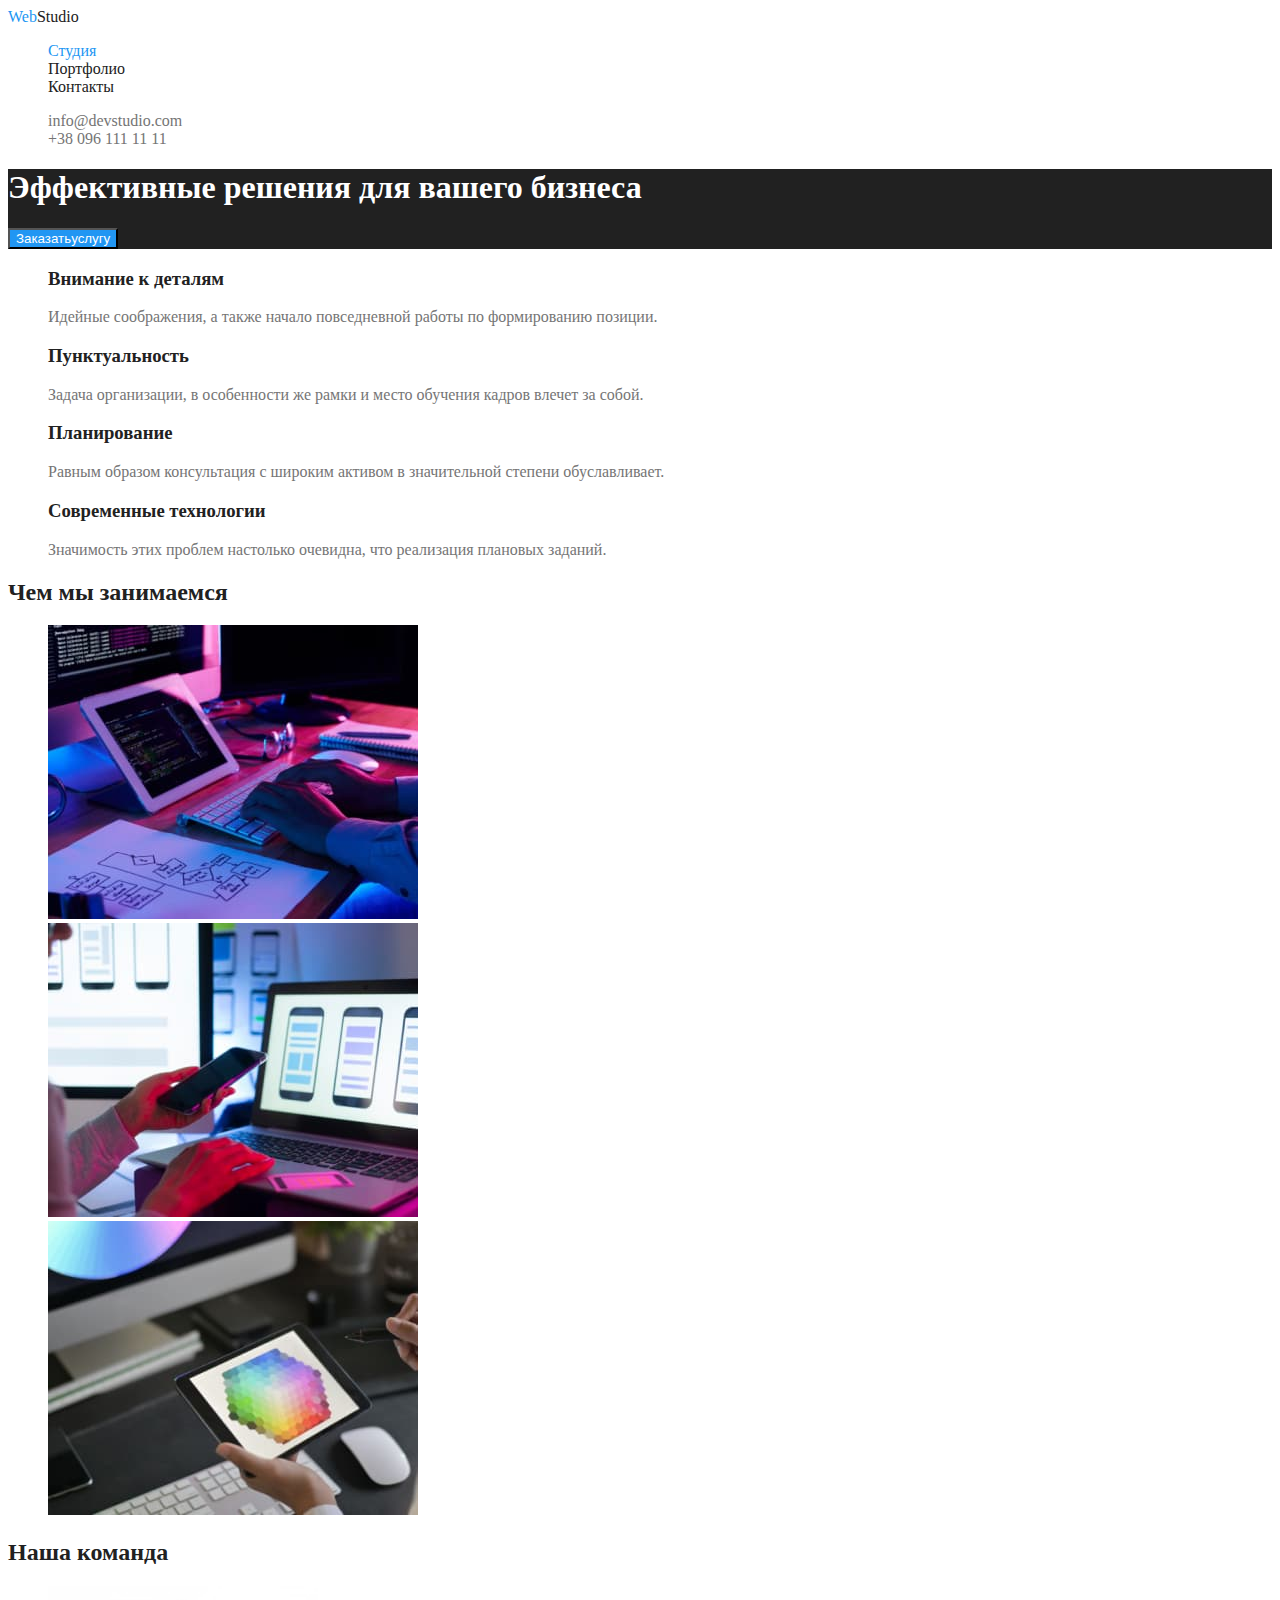
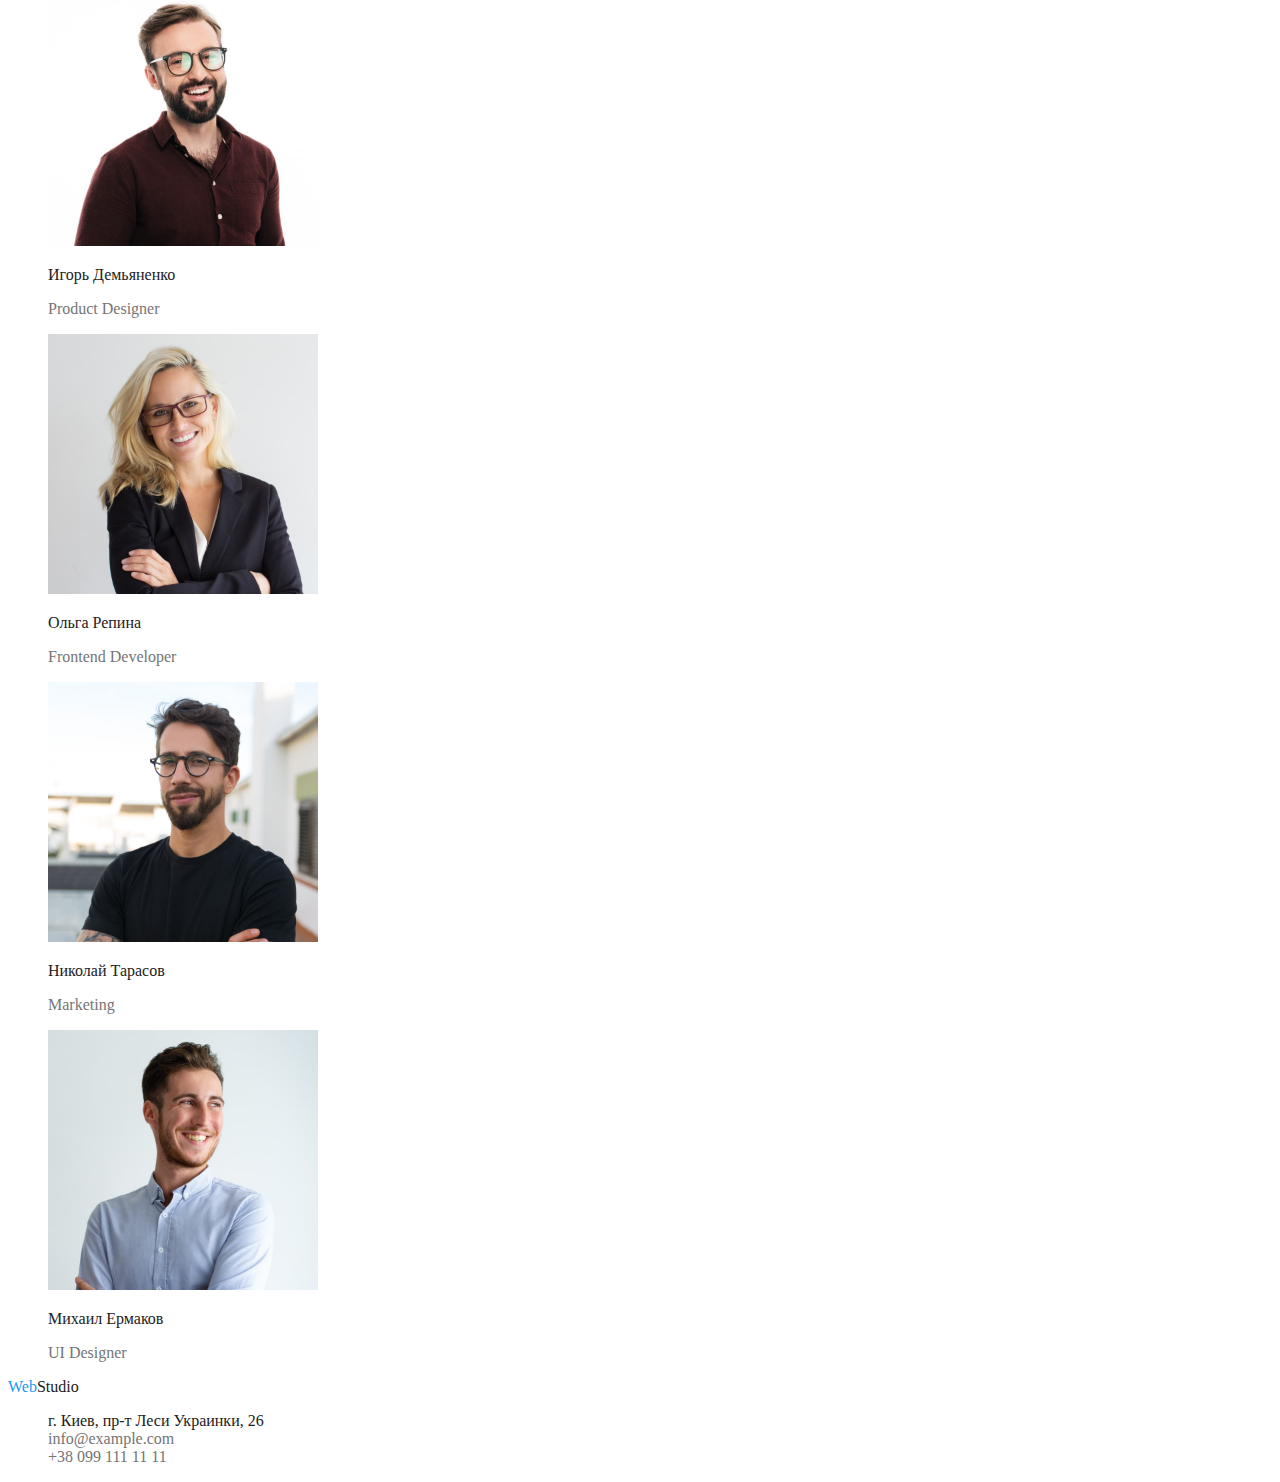
==== index.html @ 543451b1 "Добавил CSS и разметку второй страницы" ====
<!DOCTYPE html>
<html lang="ru">
  <head>
    <meta charset="UTF-8" />
    <meta http-equiv="X-UA-Compatible" content="IE=edge" />
    <meta name="viewport" content="width=device-width, initial-scale=1.0" />
    <title>Document</title>
    <link rel="stylesheet" href="./CSS/styles.css" />
  </head>
  <body>
    <!-- основная навигация сайта -->
    <header>
      <nav>
        <a href="index.html" class="logo" lang="en">
          <span class="logo-accent">Web</span>Studio</a
        >
        <ul class="site-nav list">
          <li><a href="./index.html" class="link current">Студия</a></li>
          <li><a href="./portfolio.html" class="link">Портфолио</a></li>
          <li><a href="" class="link">Контакты</a></li>
        </ul>
      </nav>
      <ul class="auth-nav list">
        <li>
          <a href="mailto:info@devstudio.com" class="link"
            >info@devstudio.com</a
          >
        </li>
        <li><a href="tel:+380961111111" class="link">+38 096 111 11 11</a></li>
      </ul>
    </header>
    <!-- мой контент -->
    <main>
      <!-- герой -->
      <section class="hero">
        <h1 class="hero-title">Эффективные решения для вашего бизнеса</h1>
        <button type="button" class="button hero">Заказатьуслугу</button>
      </section>
      <!-- преимущества -->
      <section>
        <h2 hidden class="section">Особенности</h2>
        <ul class="section list">
          <li>
            <h3>Внимание к деталям</h3>
            <p class="section-text">
              Идейные соображения, а также начало повседневной работы по
              формированию позиции.
            </p>
          </li>
          <li>
            <h3>Пунктуальность</h3>
            <p class="section-text">
              Задача организации, в особенности же рамки и место обучения кадров
              влечет за собой.
            </p>
          </li>
          <li>
            <h3>Планирование</h3>
            <p class="section-text">
              Равным образом консультация с широким активом в значительной
              степени обуславливает.
            </p>
          </li>
          <li>
            <h3>Современные технологии</h3>
            <p class="section-text">
              Значимость этих проблем настолько очевидна, что реализация
              плановых заданий.
            </p>
          </li>
        </ul>
      </section>
      <!-- примеры работ -->
      <section>
        <h2>Чем мы занимаемся</h2>
        <ul class="list">
          <li>
            <img
              src="./images/img1.jpg"
              alt="Разработка програмного обеспечения"
              width="370"
              height="294"
            />
          </li>
          <li>
            <img
              src="./images/img2.jpg"
              alt="Тестирование мобильного приложения"
              width="370"
              height="294"
            />
          </li>
          <li>
            <img
              src="./images/img3.jpg"
              alt="Работа с изображениями"
              width="370"
              height="294"
            />
          </li>
        </ul>
      </section>
      <!-- команда -->
      <section>
        <h2>Наша команда</h2>
        <ul class="list">
          <li>
            <img
              src="./images/img4.jpg"
              alt="Product Designer"
              width="270"
              height="260"
            />
            <p>Игорь Демьяненко</p>
            <p lang="en" class="section-text">Product Designer</p>
          </li>
          <li>
            <img
              src="./images/img5.jpg"
              alt="Frontend Developer"
              width="270"
              height="260"
            />
            <p>Ольга Репина</p>
            <p lang="en" class="section-text">Frontend Developer</p>
          </li>
          <li>
            <img
              src="./images/img6.jpg"
              alt="Marketing"
              width="270"
              height="260"
            />
            <p>Николай Тарасов</p>
            <p lang="en" class="section-text">Marketing</p>
          </li>
          <li>
            <img
              src="./images/img7.jpg"
              alt="UI Designer"
              width="270"
              height="260"
            />
            <p>Михаил Ермаков</p>
            <p lang="en" class="section-text">UI Designer</p>
          </li>
        </ul>
      </section>
    </main>
    <!-- футтер -->
    <footer>
      <a href="index.html" class="logo" lang="en">
        <span class="logo-accent">Web</span>Studio</a
      >
      <address class="adress">
        <ul class="list">
          <li>г. Киев, пр-т Леси Украинки, 26</li>
          <li class="auth-nav list">
            <a href="mailto:info@example.com" class="link">info@example.com</a>
          </li>
          <li class="auth-nav list">
            <a href="tel:+380991111111" class="link">+38 099 111 11 11</a>
          </li>
        </ul>
      </address>
    </footer>
  </body>
</html>
---- CSS/styles.css ----
:root {
  --primery-text-color: #757575;
  --accent: #2196f3;
  --title-text-color: #212121;
  --primeri-white-color: #ffffff;
}
/* 
ссылки в футере rgba(255, 255, 255, 0.6);
*/
/* основные стили */
body {
  background-color: var(--primeri-white-color);
  color: var(--title-text-color);
}
.logo {
  color: var(--title-text-color);
}
.logo-accent {
  color: var(--accent);
}
.list {
  list-style: none;
}
.link,
.logo {
  text-decoration: none;
}

/* навигация */
.site-nav .link {
  color: var(--title-text-color);
}
.site-nav .current {
  color: var(--accent);
}

.auth-nav .link {
  color: var(--primery-text-color);
}
.site-nav .link:hover,
.site-nav .link:focus {
  color: var(--accent);
}
.auth-nav .link:hover,
.auth-nav .link:focus {
  color: var(--accent);
}
/* мой контент */

.section-text {
  color: var(--primery-text-color);
}

/* герой */
.hero {
  background-color: #212121;
}
.hero-title {
  color: #ffffff;
}
/* футтер */
.adress {
  font-style: normal;
}
.button {
  color: var(--title-text-color);
  background-color: var(--primeri-white-color);
}
.button.hero {
  background-color: var(--accent);
  color: var(--primeri-white-color);
}
.button-filtr {
  background-color: #f5f4fa;
}
.button-filtr:hover,
.button-filtr:focus {
  background-color: var(--accent);
  color: var(--primeri-white-color);
}
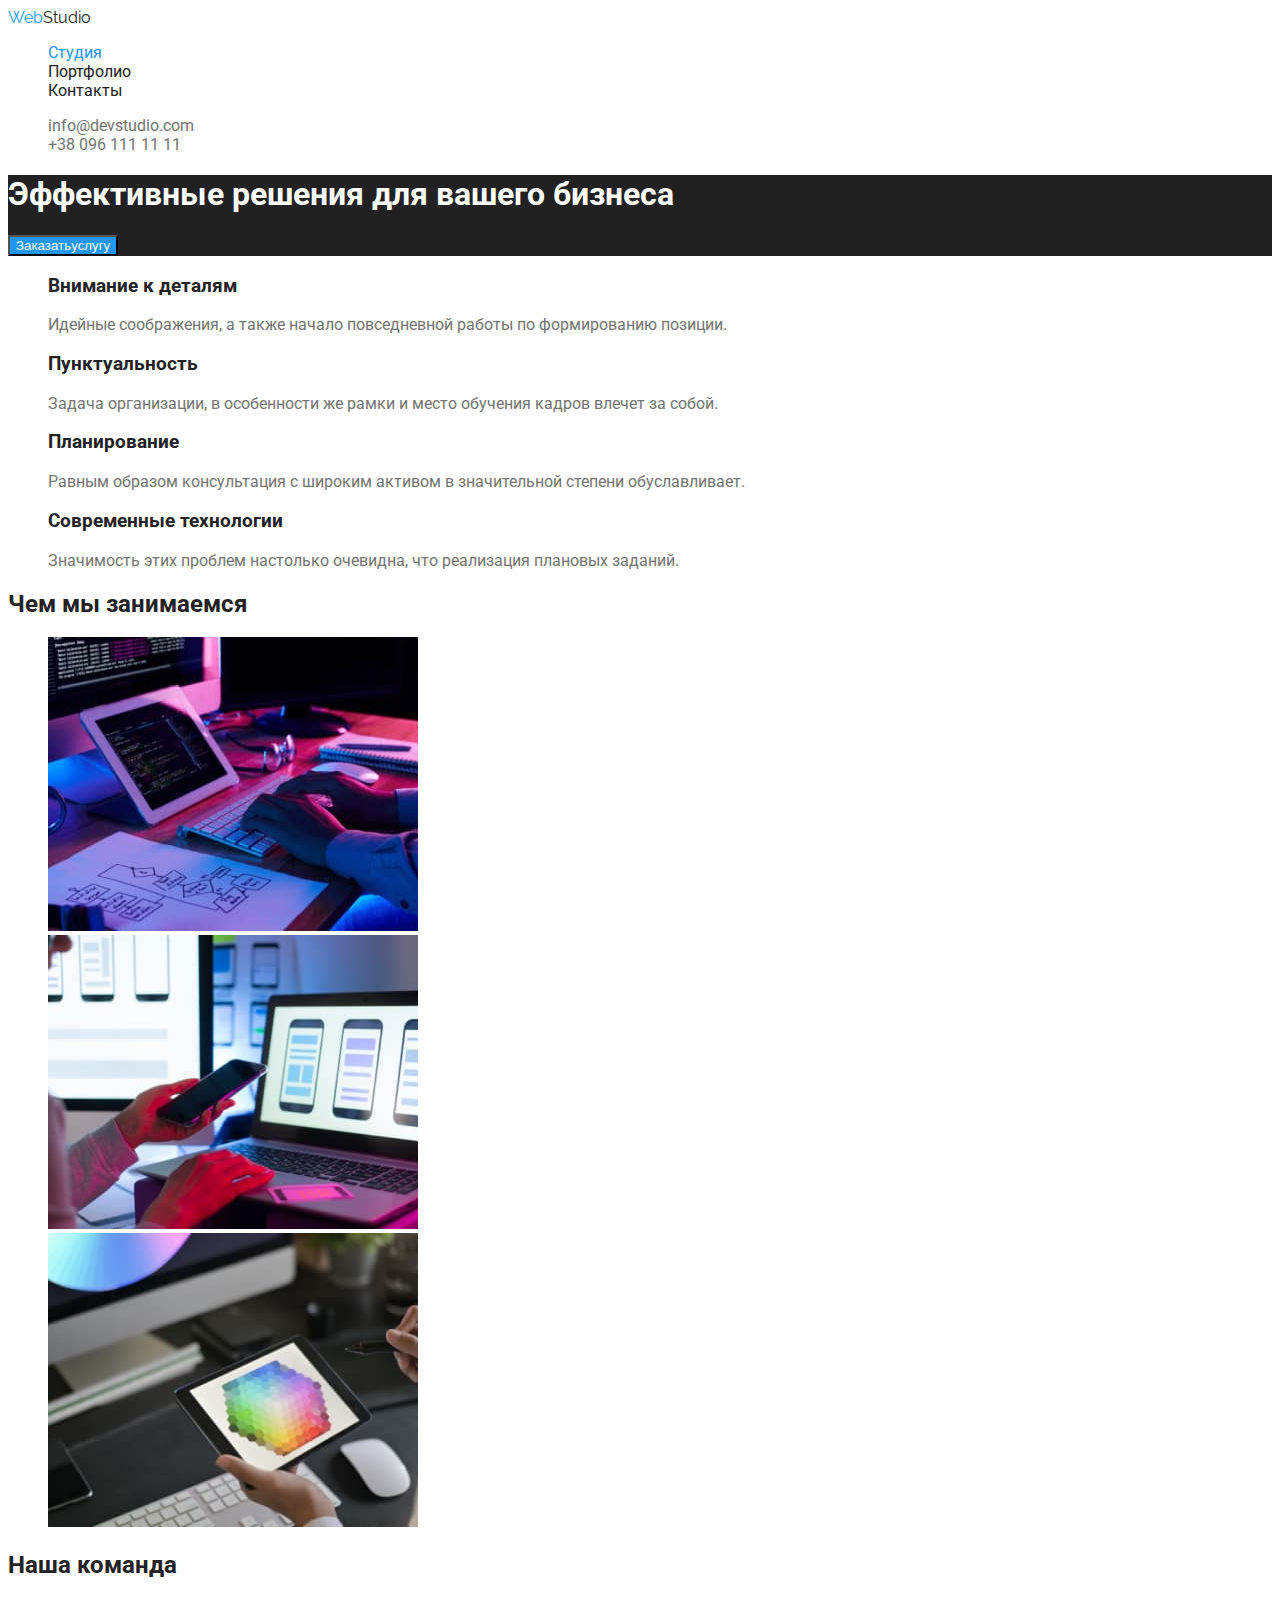
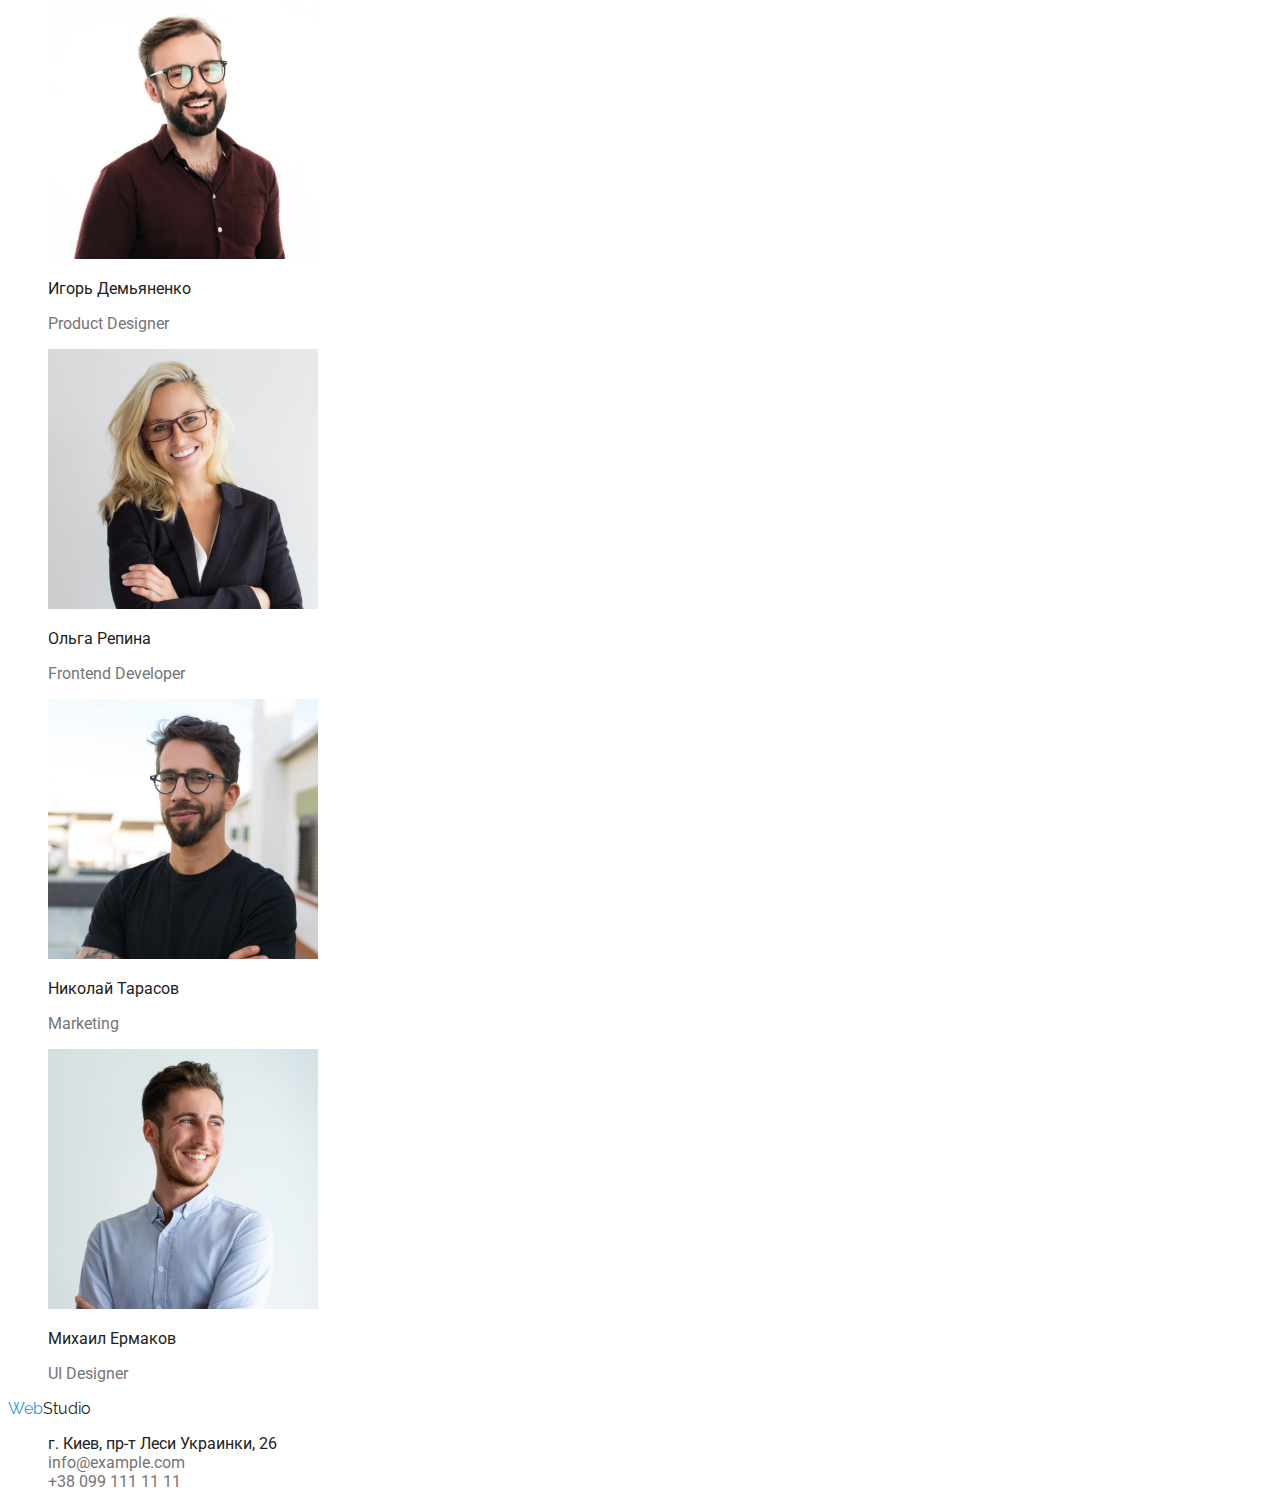
==== commit 42935f72: "добавил шрифты" ====
--- a/index.html
+++ b/index.html
@@ -5,6 +5,12 @@
     <meta http-equiv="X-UA-Compatible" content="IE=edge" />
     <meta name="viewport" content="width=device-width, initial-scale=1.0" />
     <title>Document</title>
+    <link rel="preconnect" href="https://fonts.googleapis.com" />
+    <link rel="preconnect" href="https://fonts.gstatic.com" crossorigin />
+    <link
+      href="https://fonts.googleapis.com/css2?family=Montserrat:wght@400;700&family=Raleway:wght@700&family=Roboto:wght@400;500;700&display=swap"
+      rel="stylesheet"
+    />
     <link rel="stylesheet" href="./CSS/styles.css" />
   </head>
   <body>
--- a/CSS/styles.css
+++ b/CSS/styles.css
@@ -11,9 +11,11 @@
 body {
   background-color: var(--primeri-white-color);
   color: var(--title-text-color);
+  font-family: Roboto, sans-serif;
 }
 .logo {
   color: var(--title-text-color);
+  font-family: Raleway, sans-serif;
 }
 .logo-accent {
   color: var(--accent);
@@ -78,3 +80,11 @@
   background-color: var(--accent);
   color: var(--primeri-white-color);
 }
+/* разметка карточек */
+.list-filter {
+  color: var(--title-text-color);
+  text-decoration: none;
+}
+.list-filter .text {
+  color: var(--primery-text-color);
+}
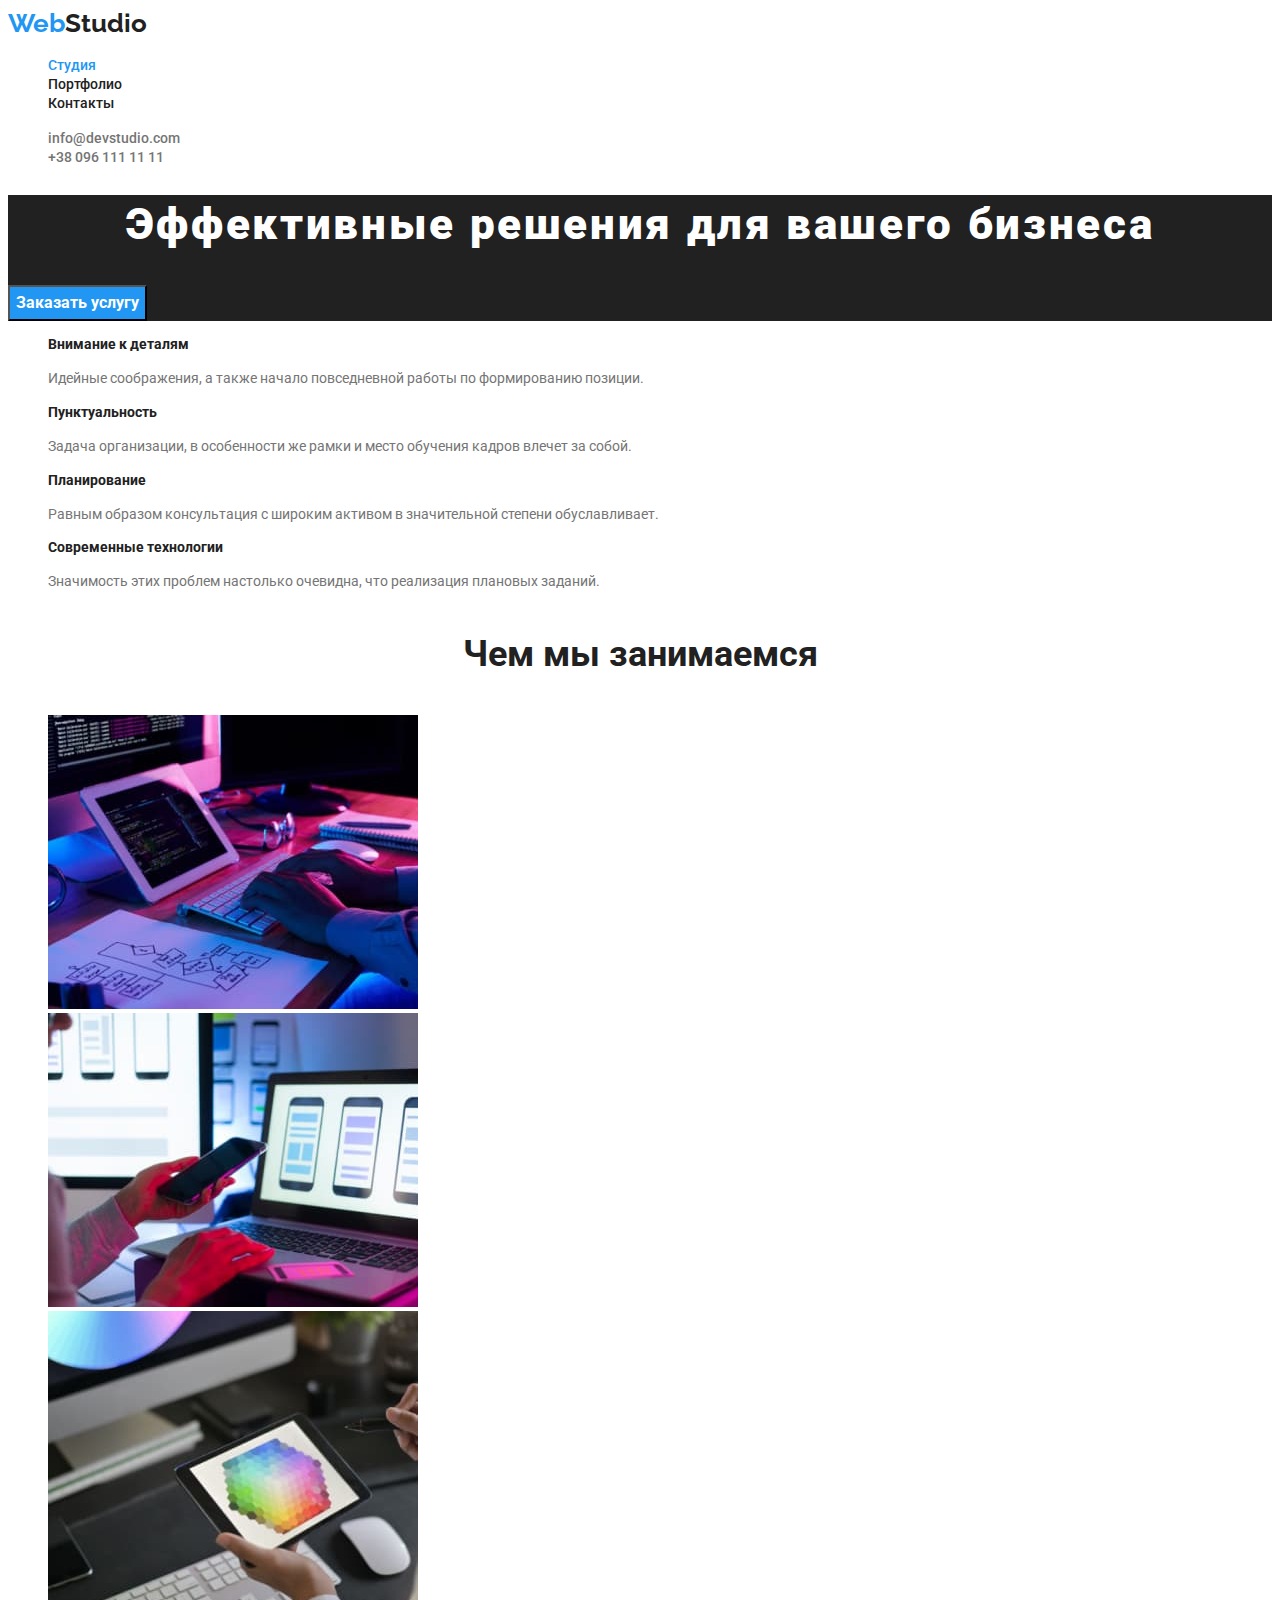
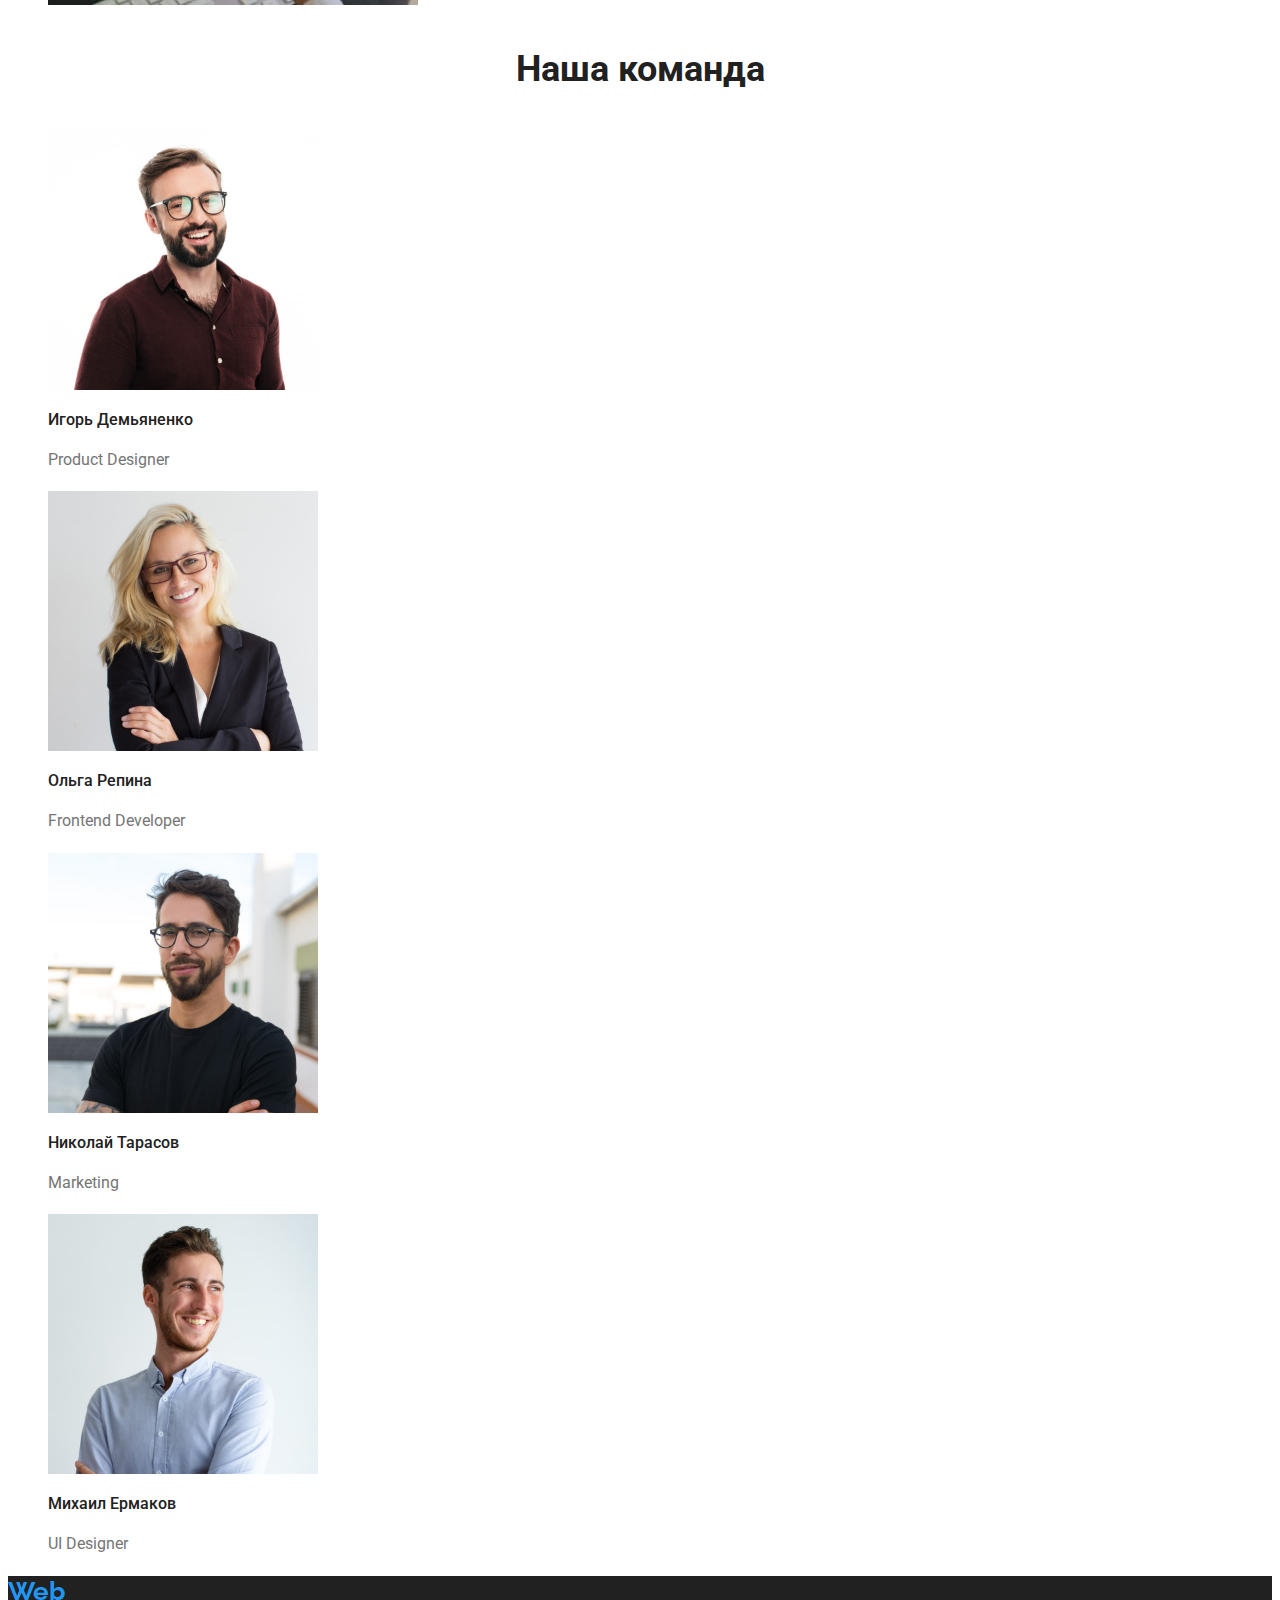
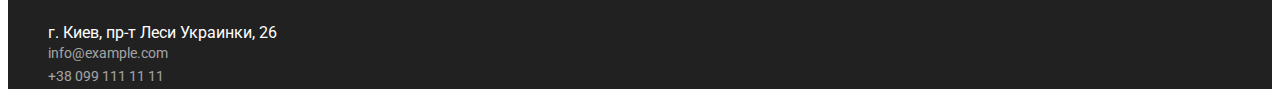
==== commit 7d4c65c8: "Работа со стилями" ====
--- a/index.html
+++ b/index.html
@@ -7,8 +7,10 @@
     <title>Document</title>
     <link rel="preconnect" href="https://fonts.googleapis.com" />
     <link rel="preconnect" href="https://fonts.gstatic.com" crossorigin />
+    <link rel="preconnect" href="https://fonts.googleapis.com" />
+    <link rel="preconnect" href="https://fonts.gstatic.com" crossorigin />
     <link
-      href="https://fonts.googleapis.com/css2?family=Montserrat:wght@400;700&family=Raleway:wght@700&family=Roboto:wght@400;500;700&display=swap"
+      href="https://fonts.googleapis.com/css2?family=Montserrat:wght@400;700&family=Raleway:wght@700&family=Roboto:wght@400;500;700;900&display=swap"
       rel="stylesheet"
     />
     <link rel="stylesheet" href="./CSS/styles.css" />
@@ -40,36 +42,36 @@
       <!-- герой -->
       <section class="hero">
         <h1 class="hero-title">Эффективные решения для вашего бизнеса</h1>
-        <button type="button" class="button hero">Заказатьуслугу</button>
+        <button type="button" class="button hero">Заказать услугу</button>
       </section>
       <!-- преимущества -->
       <section>
-        <h2 hidden class="section">Особенности</h2>
+        <h2 hidden class="">Особенности</h2>
         <ul class="section list">
           <li>
-            <h3>Внимание к деталям</h3>
-            <p class="section-text">
+            <h3 class="section-header">Внимание к деталям</h3>
+            <p class="text">
               Идейные соображения, а также начало повседневной работы по
               формированию позиции.
             </p>
           </li>
           <li>
-            <h3>Пунктуальность</h3>
-            <p class="section-text">
+            <h3 class="section-header">Пунктуальность</h3>
+            <p class="text">
               Задача организации, в особенности же рамки и место обучения кадров
               влечет за собой.
             </p>
           </li>
           <li>
-            <h3>Планирование</h3>
-            <p class="section-text">
+            <h3 class="section-header">Планирование</h3>
+            <p class="text">
               Равным образом консультация с широким активом в значительной
               степени обуславливает.
             </p>
           </li>
           <li>
-            <h3>Современные технологии</h3>
-            <p class="section-text">
+            <h3 class="section-header">Современные технологии</h3>
+            <p class="text">
               Значимость этих проблем настолько очевидна, что реализация
               плановых заданий.
             </p>
@@ -77,8 +79,8 @@
         </ul>
       </section>
       <!-- примеры работ -->
-      <section>
-        <h2>Чем мы занимаемся</h2>
+      <section class="examples">
+        <h2 class="examples-work">Чем мы занимаемся</h2>
         <ul class="list">
           <li>
             <img
@@ -107,8 +109,8 @@
         </ul>
       </section>
       <!-- команда -->
-      <section>
-        <h2>Наша команда</h2>
+      <section class="comand">
+        <h2 class="examples-work">Наша команда</h2>
         <ul class="list">
           <li>
             <img
@@ -117,8 +119,8 @@
               width="270"
               height="260"
             />
-            <p>Игорь Демьяненко</p>
-            <p lang="en" class="section-text">Product Designer</p>
+            <p class="comand-name">Игорь Демьяненко</p>
+            <p lang="en" class="text">Product Designer</p>
           </li>
           <li>
             <img
@@ -127,8 +129,8 @@
               width="270"
               height="260"
             />
-            <p>Ольга Репина</p>
-            <p lang="en" class="section-text">Frontend Developer</p>
+            <p class="comand-name">Ольга Репина</p>
+            <p lang="en" class="text">Frontend Developer</p>
           </li>
           <li>
             <img
@@ -137,8 +139,8 @@
               width="270"
               height="260"
             />
-            <p>Николай Тарасов</p>
-            <p lang="en" class="section-text">Marketing</p>
+            <p class="comand-name">Николай Тарасов</p>
+            <p lang="en" class="text">Marketing</p>
           </li>
           <li>
             <img
@@ -147,25 +149,29 @@
               width="270"
               height="260"
             />
-            <p>Михаил Ермаков</p>
-            <p lang="en" class="section-text">UI Designer</p>
+            <p class="comand-name">Михаил Ермаков</p>
+            <p lang="en" class="text">UI Designer</p>
           </li>
         </ul>
       </section>
     </main>
     <!-- футтер -->
-    <footer>
-      <a href="index.html" class="logo" lang="en">
+    <footer class="footer">
+      <a href="./portfolio.html" class="logo" lang="en">
         <span class="logo-accent">Web</span>Studio</a
       >
       <address class="adress">
         <ul class="list">
-          <li>г. Киев, пр-т Леси Украинки, 26</li>
+          <li class="location">г. Киев, пр-т Леси Украинки, 26</li>
           <li class="auth-nav list">
-            <a href="mailto:info@example.com" class="link">info@example.com</a>
+            <a href="mailto:info@example.com" class="transparent link"
+              >info@example.com</a
+            >
           </li>
           <li class="auth-nav list">
-            <a href="tel:+380991111111" class="link">+38 099 111 11 11</a>
+            <a href="tel:+380991111111" class="transparent link"
+              >+38 099 111 11 11</a
+            >
           </li>
         </ul>
       </address>
--- a/CSS/styles.css
+++ b/CSS/styles.css
@@ -13,9 +13,15 @@
   color: var(--title-text-color);
   font-family: Roboto, sans-serif;
 }
+button {
+  font-family: inherit;
+}
 .logo {
   color: var(--title-text-color);
   font-family: Raleway, sans-serif;
+  font-weight: 700;
+  font-size: 26px;
+  line-height: 1.19;
 }
 .logo-accent {
   color: var(--accent);
@@ -28,9 +34,13 @@
   text-decoration: none;
 }
 
-/* навигация */
+/* основная навигация сайта */
+
 .site-nav .link {
   color: var(--title-text-color);
+  font-weight: 500;
+  font-size: 14px;
+  line-height: 1.14;
 }
 .site-nav .current {
   color: var(--accent);
@@ -38,6 +48,9 @@
 
 .auth-nav .link {
   color: var(--primery-text-color);
+  font-weight: 500;
+  font-size: 14px;
+  line-height: 1.14;
 }
 .site-nav .link:hover,
 .site-nav .link:focus {
@@ -47,22 +60,17 @@
 .auth-nav .link:focus {
   color: var(--accent);
 }
-/* мой контент */
-
-.section-text {
-  color: var(--primery-text-color);
-}
-
 /* герой */
 .hero {
   background-color: #212121;
 }
 .hero-title {
   color: #ffffff;
-}
-/* футтер */
-.adress {
-  font-style: normal;
+  font-weight: 900;
+  font-size: 44px;
+  line-height: 1.36;
+  text-align: center;
+  letter-spacing: 0.06em;
 }
 .button {
   color: var(--title-text-color);
@@ -71,7 +79,62 @@
 .button.hero {
   background-color: var(--accent);
   color: var(--primeri-white-color);
+
+  font-weight: 700;
+  font-size: 16px;
+  line-height: 1.9;
 }
+/* преимущества */
+
+.section-header {
+  font-weight: 700;
+  font-size: 14px;
+  line-height: 1.14;
+}
+.section .text {
+  color: var(--primery-text-color);
+  font-weight: 400;
+  font-size: 14px;
+  line-height: 1.7;
+}
+/* команда */
+.examples-work {
+  font-weight: 700;
+  font-size: 36px;
+  line-height: 1.7;
+  text-align: center;
+}
+.comand-name {
+  font-style: normal;
+  font-weight: 500;
+  font-size: 16px;
+  line-height: 1.19;
+}
+.comand .text {
+  color: var(--primery-text-color);
+  font-weight: 400;
+  font-size: 16px;
+  line-height: 1.9;
+}
+
+/* футтер */
+.footer {
+  background-color: var(--title-text-color);
+}
+.location {
+  color: var(--primeri-white-color);
+}
+.adress {
+  font-style: normal;
+}
+.auth-nav .transparent {
+  font-weight: 400;
+  font-size: 14px;
+  line-height: 1.7;
+  color: rgba(255, 255, 255, 0.6);
+}
+/* доп разметка портфолио */
+
 .button-filtr {
   background-color: #f5f4fa;
 }
@@ -88,3 +151,12 @@
 .list-filter .text {
   color: var(--primery-text-color);
 }
+.list-filter .card {
+  font-size: 18px;
+  line-height: 2;
+}
+.list-filter .text {
+  font-weight: 400;
+  font-size: 16px;
+  line-height: 1.88;
+}
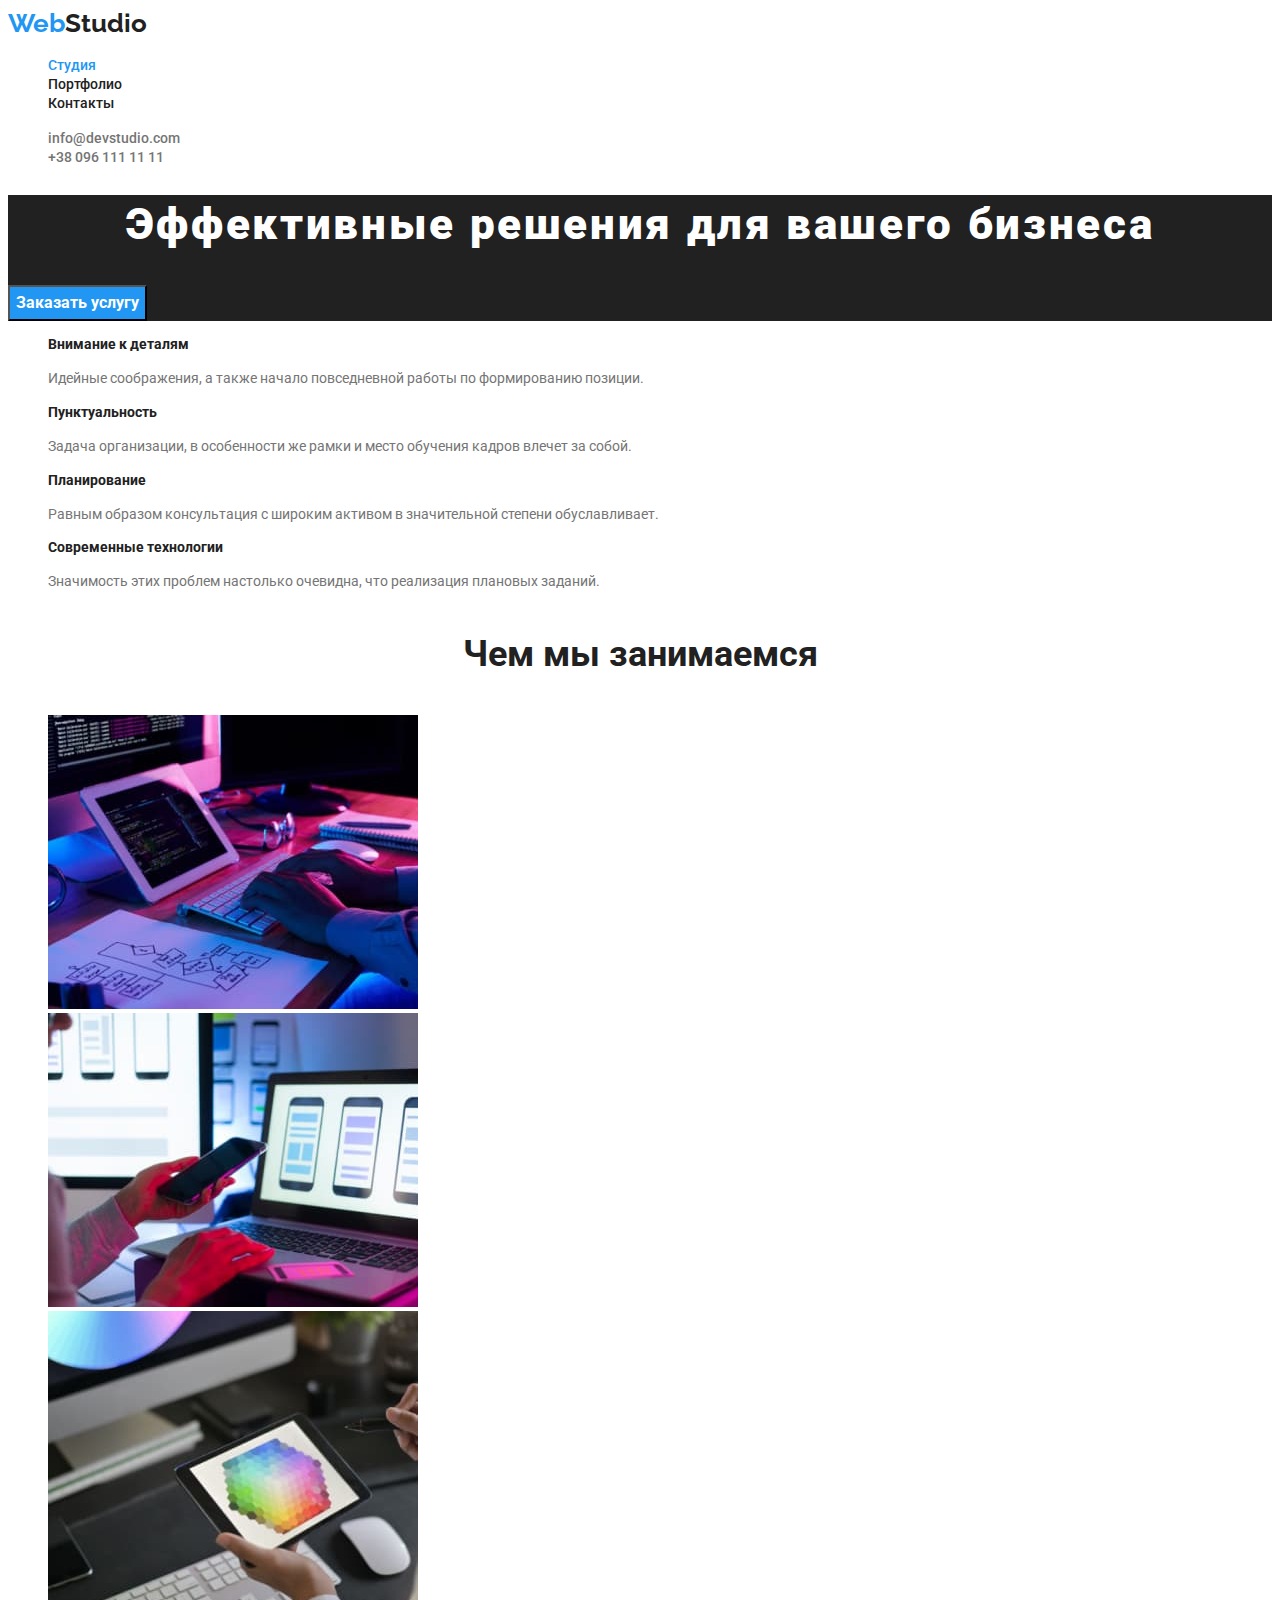
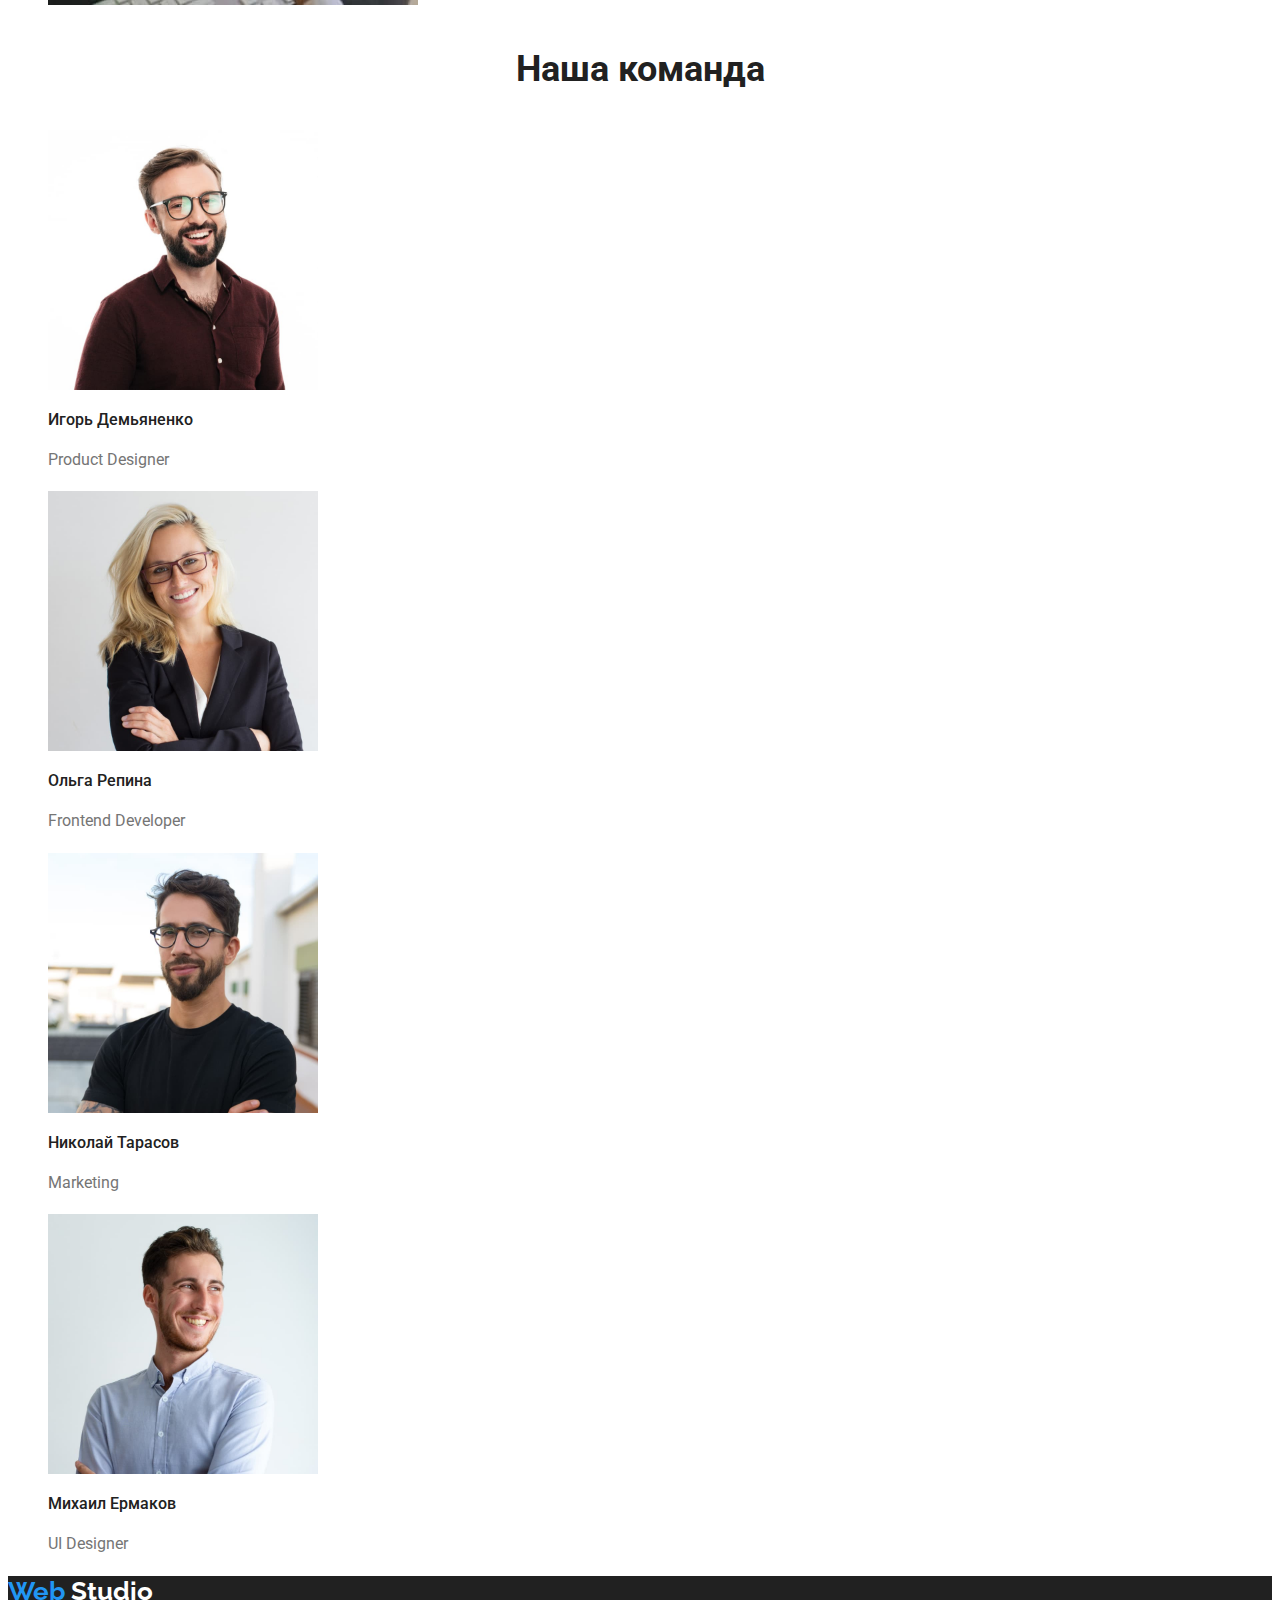
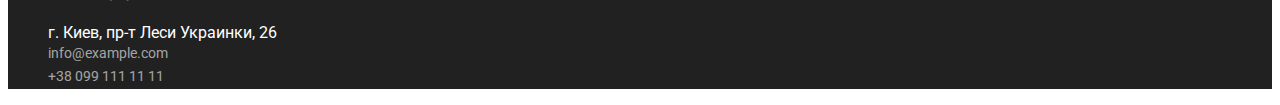
==== commit 627b6d91: "корректировки логотипа" ====
--- a/index.html
+++ b/index.html
@@ -158,8 +158,9 @@
     <!-- футтер -->
     <footer class="footer">
       <a href="./portfolio.html" class="logo" lang="en">
-        <span class="logo-accent">Web</span>Studio</a
-      >
+        <span class="logo-accent">Web</span>
+        <span class="footer-logo">Studio</span>
+      </a>
       <address class="adress">
         <ul class="list">
           <li class="location">г. Киев, пр-т Леси Украинки, 26</li>
--- a/CSS/styles.css
+++ b/CSS/styles.css
@@ -15,6 +15,7 @@
 }
 button {
   font-family: inherit;
+  cursor: pointer;
 }
 .logo {
   color: var(--title-text-color);
@@ -133,6 +134,9 @@
   line-height: 1.7;
   color: rgba(255, 255, 255, 0.6);
 }
+.footer .footer-logo {
+  color: var(--primeri-white-color);
+}
 /* доп разметка портфолио */
 
 .button-filtr {
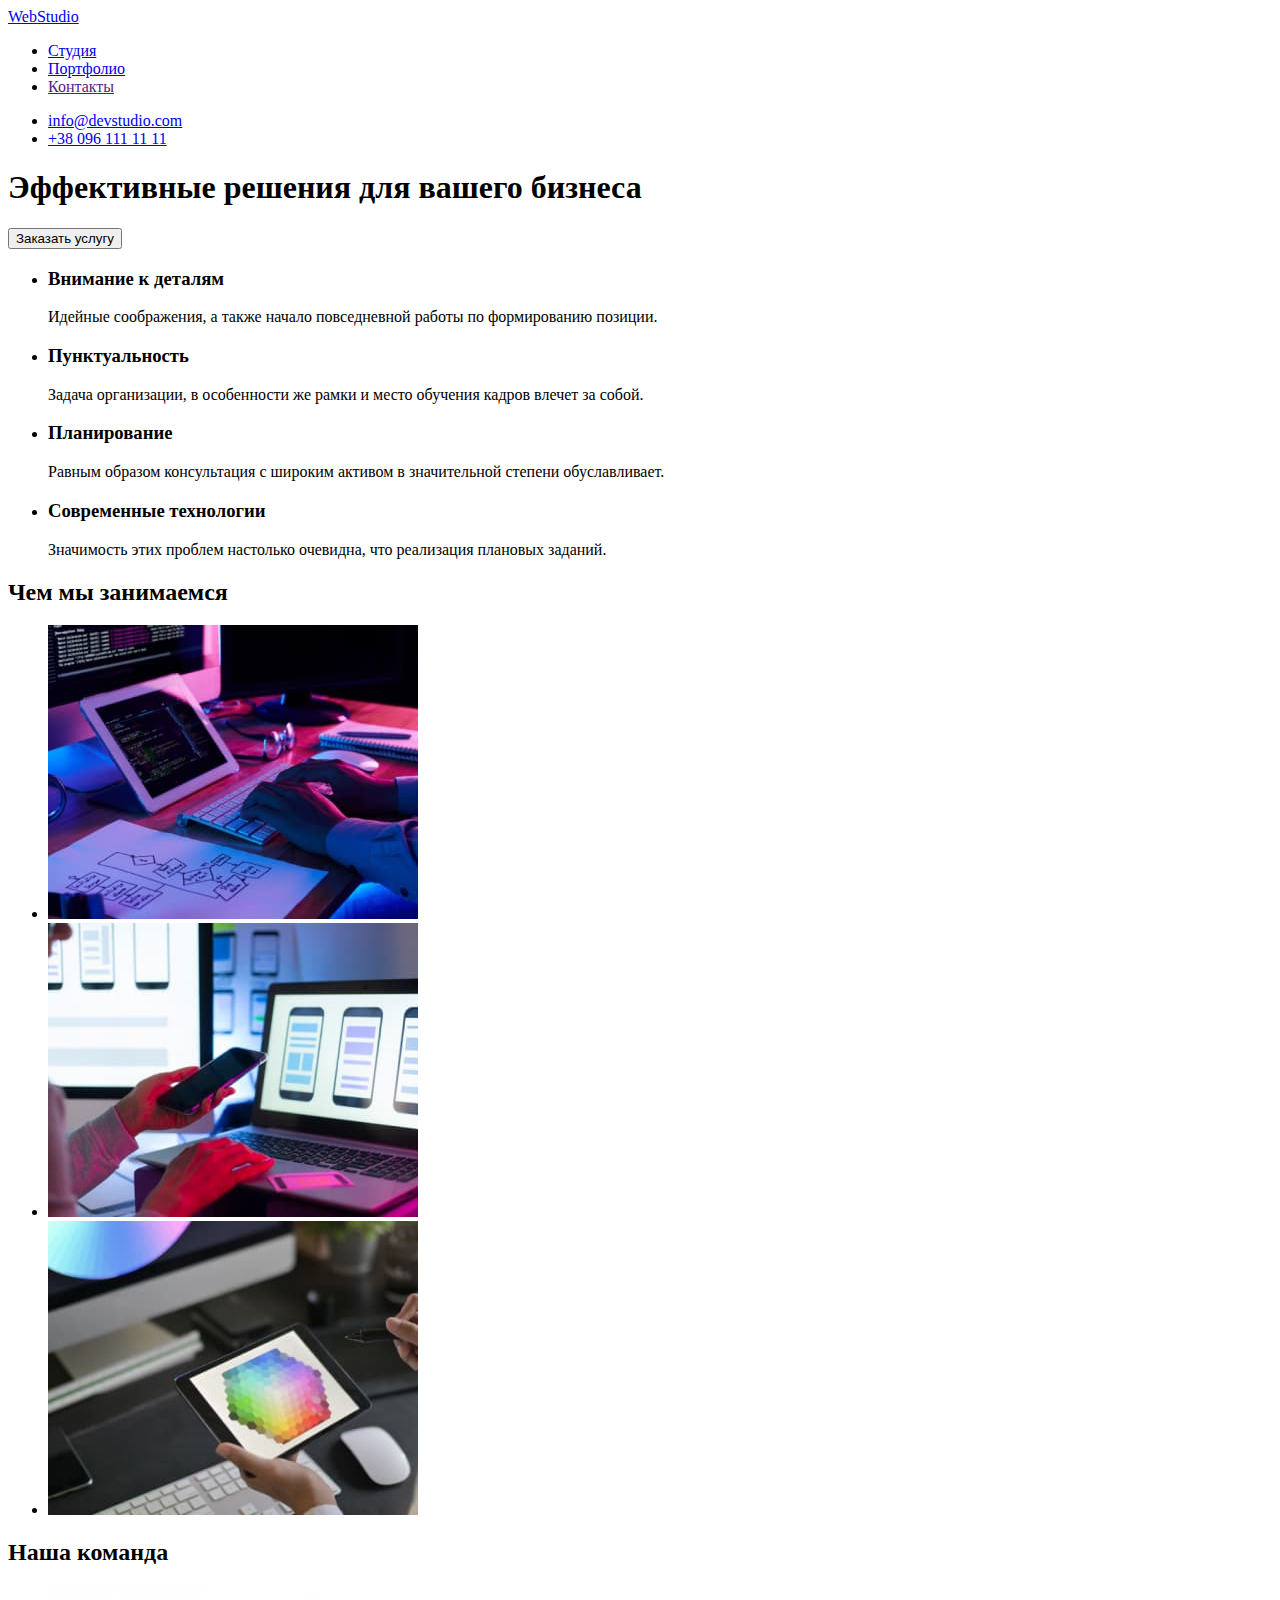
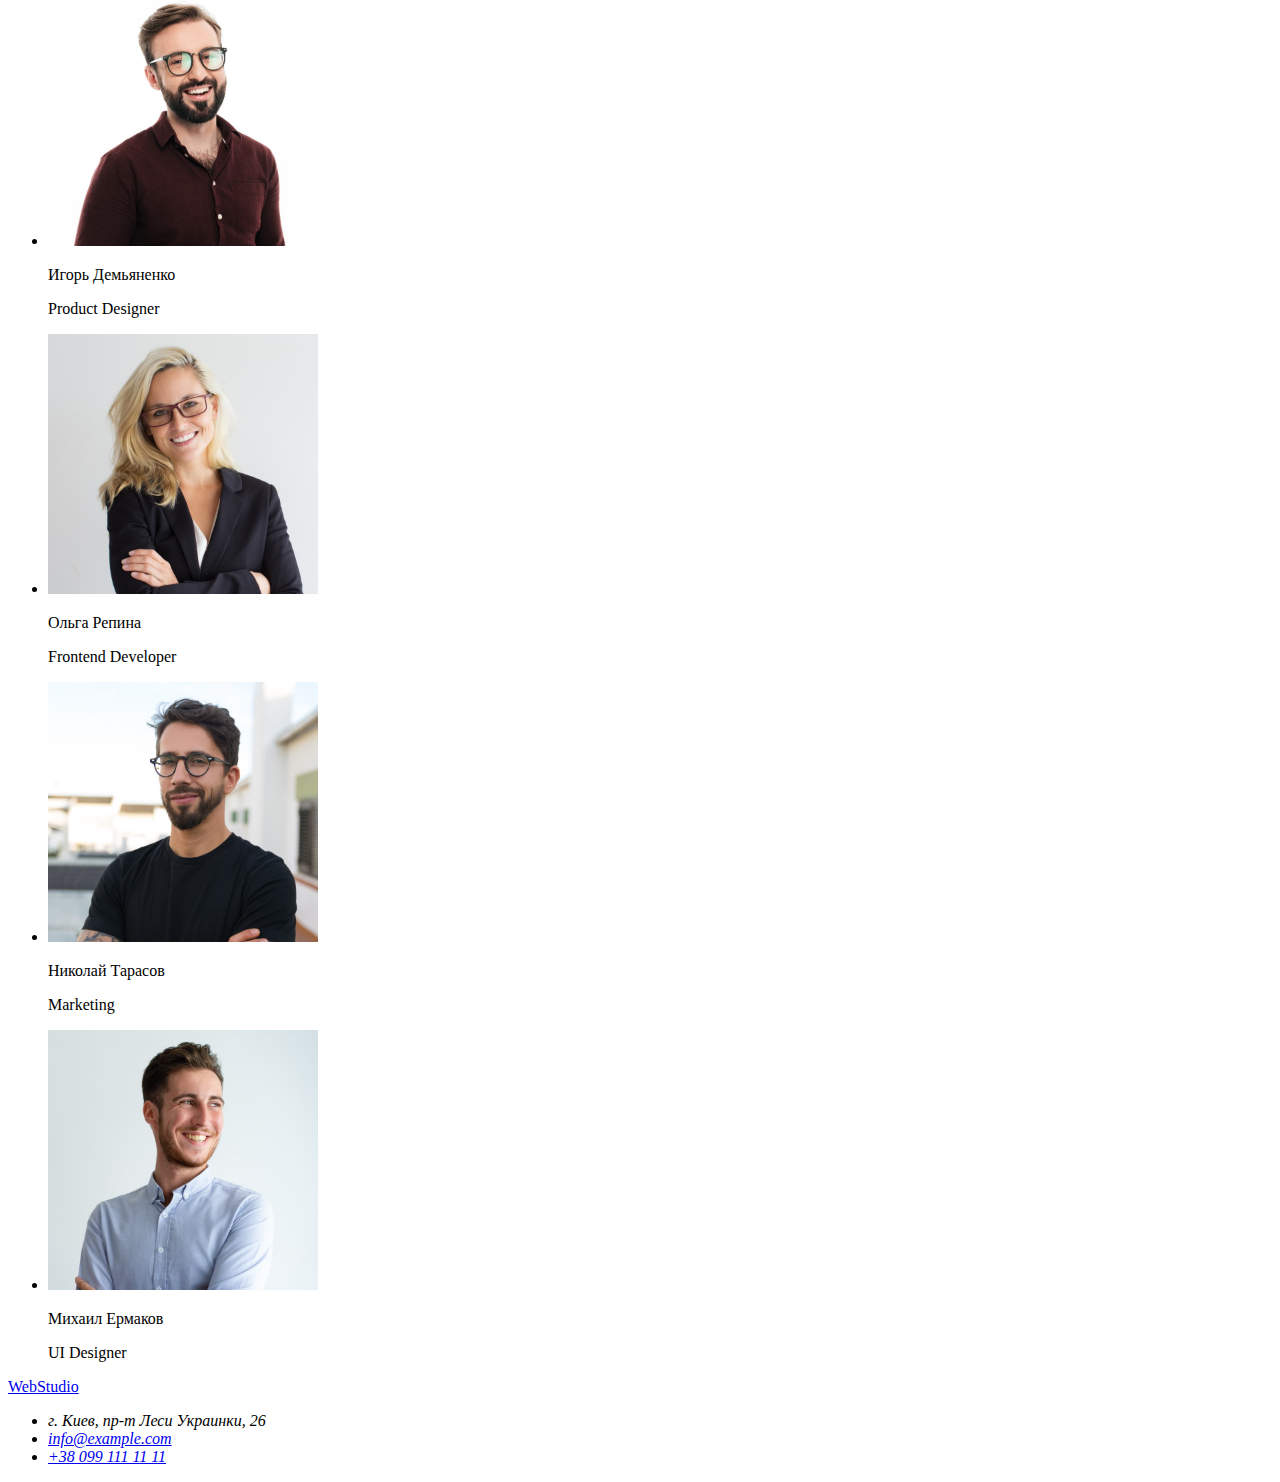
==== commit 2dc4de9d: "корректировка css по дз2" ====
--- a/index.html
+++ b/index.html
@@ -5,25 +5,20 @@
     <meta http-equiv="X-UA-Compatible" content="IE=edge" />
     <meta name="viewport" content="width=device-width, initial-scale=1.0" />
     <title>Document</title>
-    <link rel="preconnect" href="https://fonts.googleapis.com" />
-    <link rel="preconnect" href="https://fonts.gstatic.com" crossorigin />
-    <link rel="preconnect" href="https://fonts.googleapis.com" />
-    <link rel="preconnect" href="https://fonts.gstatic.com" crossorigin />
-    <link
-      href="https://fonts.googleapis.com/css2?family=Montserrat:wght@400;700&family=Raleway:wght@700&family=Roboto:wght@400;500;700;900&display=swap"
-      rel="stylesheet"
-    />
-    <link rel="stylesheet" href="./CSS/styles.css" />
+    <link rel="preconnect" href="https://fonts.googleapis.com">
+    <link rel="preconnect" href="https://fonts.gstatic.com" crossorigin>
+    <link href="https://fonts.googleapis.com/css2?family=Raleway:wght@700&family=Roboto:wght@400;500;700;900&display=swap" rel="stylesheet">
+    <link rel="stylesheet" href="./css/styles.css" />
   </head>
   <body>
     <!-- основная навигация сайта -->
     <header>
       <nav>
         <a href="index.html" class="logo" lang="en">
-          <span class="logo-accent">Web</span>Studio</a
+          Web<span class="logo-accent">Studio</span></a
         >
         <ul class="site-nav list">
-          <li><a href="./index.html" class="link current">Студия</a></li>
+          <li><a href="./index.html" class="current link">Студия</a></li>
           <li><a href="./portfolio.html" class="link">Портфолио</a></li>
           <li><a href="" class="link">Контакты</a></li>
         </ul>
@@ -42,7 +37,7 @@
       <!-- герой -->
       <section class="hero">
         <h1 class="hero-title">Эффективные решения для вашего бизнеса</h1>
-        <button type="button" class="button hero">Заказать услугу</button>
+        <button type="button" class="button-hero">Заказать услугу</button>
       </section>
       <!-- преимущества -->
       <section>
@@ -50,28 +45,28 @@
         <ul class="section list">
           <li>
             <h3 class="section-header">Внимание к деталям</h3>
-            <p class="text">
+            <p class="section-text">
               Идейные соображения, а также начало повседневной работы по
               формированию позиции.
             </p>
           </li>
           <li>
             <h3 class="section-header">Пунктуальность</h3>
-            <p class="text">
+            <p class="section-text">
               Задача организации, в особенности же рамки и место обучения кадров
               влечет за собой.
             </p>
           </li>
           <li>
             <h3 class="section-header">Планирование</h3>
-            <p class="text">
+            <p class="section-text">
               Равным образом консультация с широким активом в значительной
               степени обуславливает.
             </p>
           </li>
           <li>
             <h3 class="section-header">Современные технологии</h3>
-            <p class="text">
+            <p class="section-text">
               Значимость этих проблем настолько очевидна, что реализация
               плановых заданий.
             </p>
@@ -120,7 +115,7 @@
               height="260"
             />
             <p class="comand-name">Игорь Демьяненко</p>
-            <p lang="en" class="text">Product Designer</p>
+            <p lang="en" class="comand-text">Product Designer</p>
           </li>
           <li>
             <img
@@ -130,7 +125,7 @@
               height="260"
             />
             <p class="comand-name">Ольга Репина</p>
-            <p lang="en" class="text">Frontend Developer</p>
+            <p lang="en" class="comand-text">Frontend Developer</p>
           </li>
           <li>
             <img
@@ -140,7 +135,7 @@
               height="260"
             />
             <p class="comand-name">Николай Тарасов</p>
-            <p lang="en" class="text">Marketing</p>
+            <p lang="en" class="comand-text">Marketing</p>
           </li>
           <li>
             <img
@@ -150,26 +145,25 @@
               height="260"
             />
             <p class="comand-name">Михаил Ермаков</p>
-            <p lang="en" class="text">UI Designer</p>
+            <p lang="en" class="comand-text">UI Designer</p>
           </li>
         </ul>
       </section>
     </main>
     <!-- футтер -->
     <footer class="footer">
-      <a href="./portfolio.html" class="logo" lang="en">
-        <span class="logo-accent">Web</span>
-        <span class="footer-logo">Studio</span>
+      <a href="./index.html" class="logo" lang="en">Web</span
+        ><span class="footer-logo">Studio</span>
       </a>
       <address class="adress">
         <ul class="list">
           <li class="location">г. Киев, пр-т Леси Украинки, 26</li>
-          <li class="auth-nav list">
+          <li class="contacts list">
             <a href="mailto:info@example.com" class="transparent link"
               >info@example.com</a
             >
           </li>
-          <li class="auth-nav list">
+          <li class="contacts list">
             <a href="tel:+380991111111" class="transparent link"
               >+38 099 111 11 11</a
             >
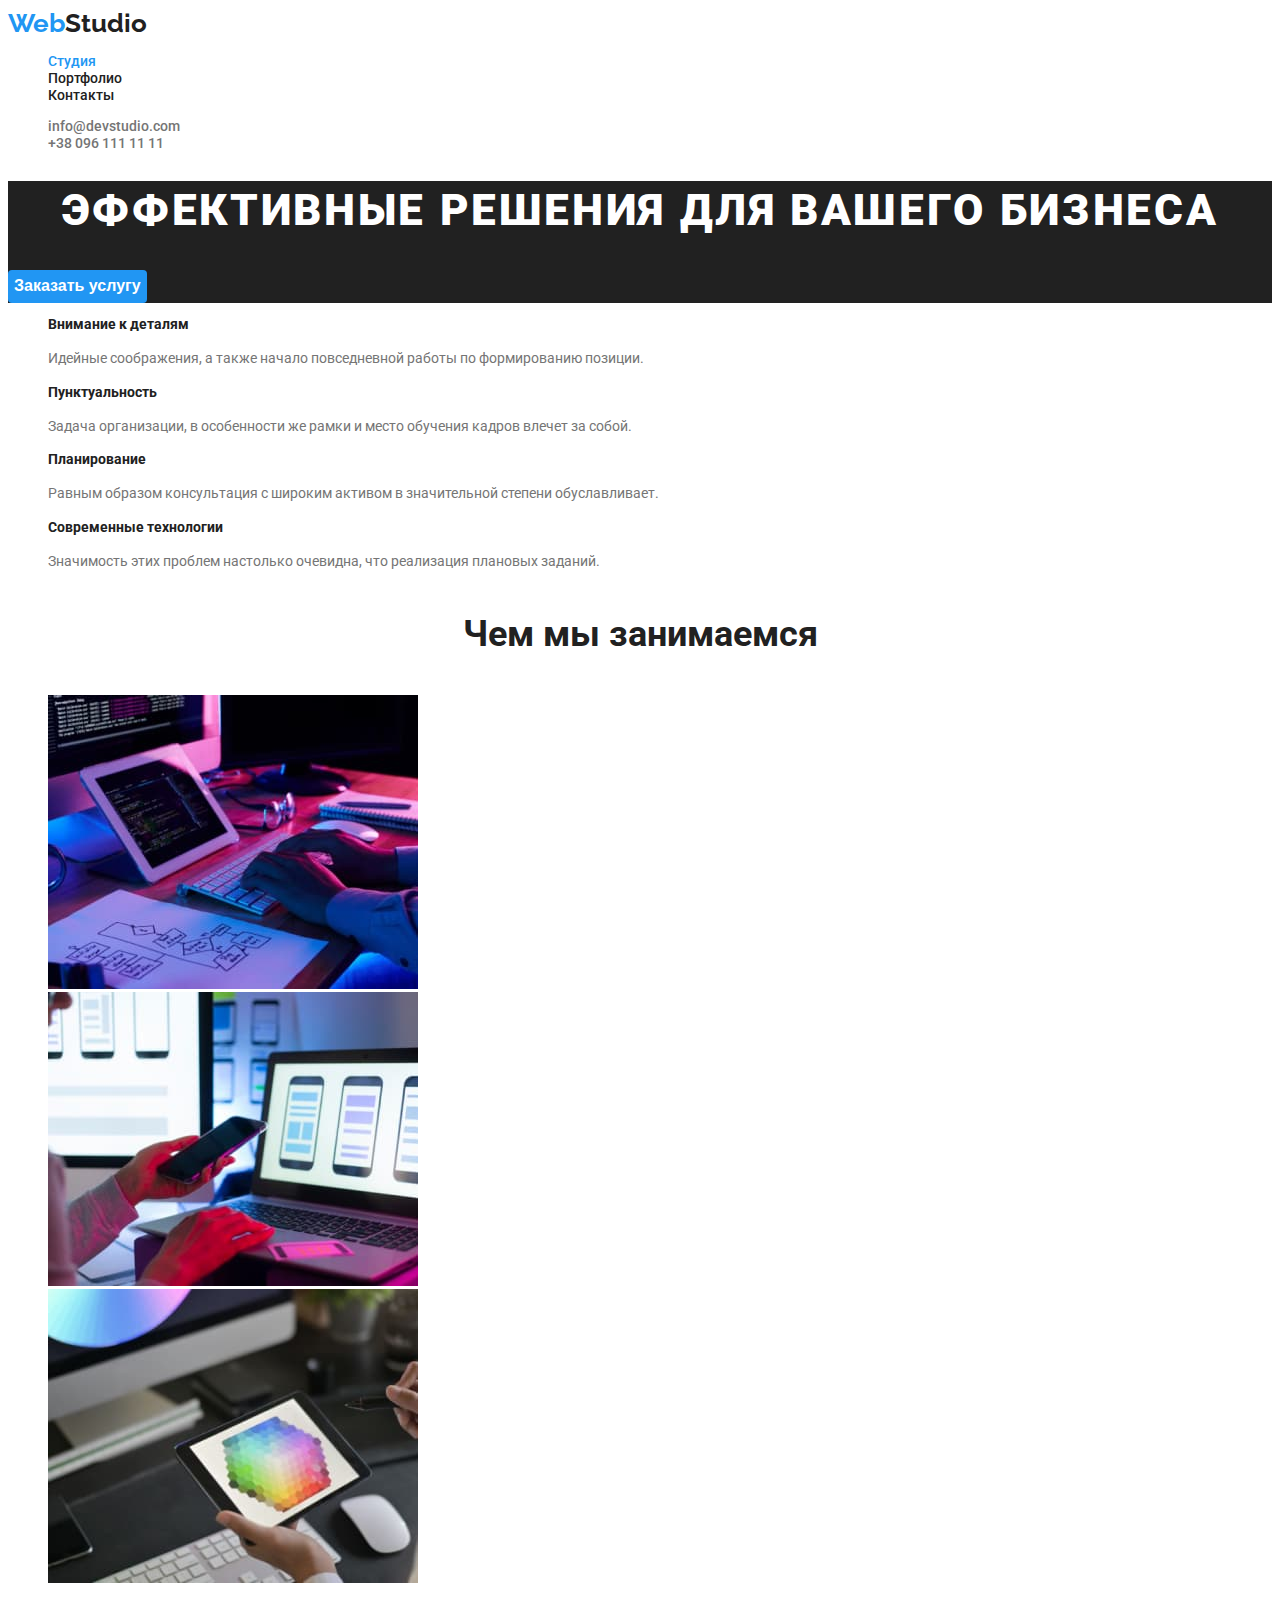
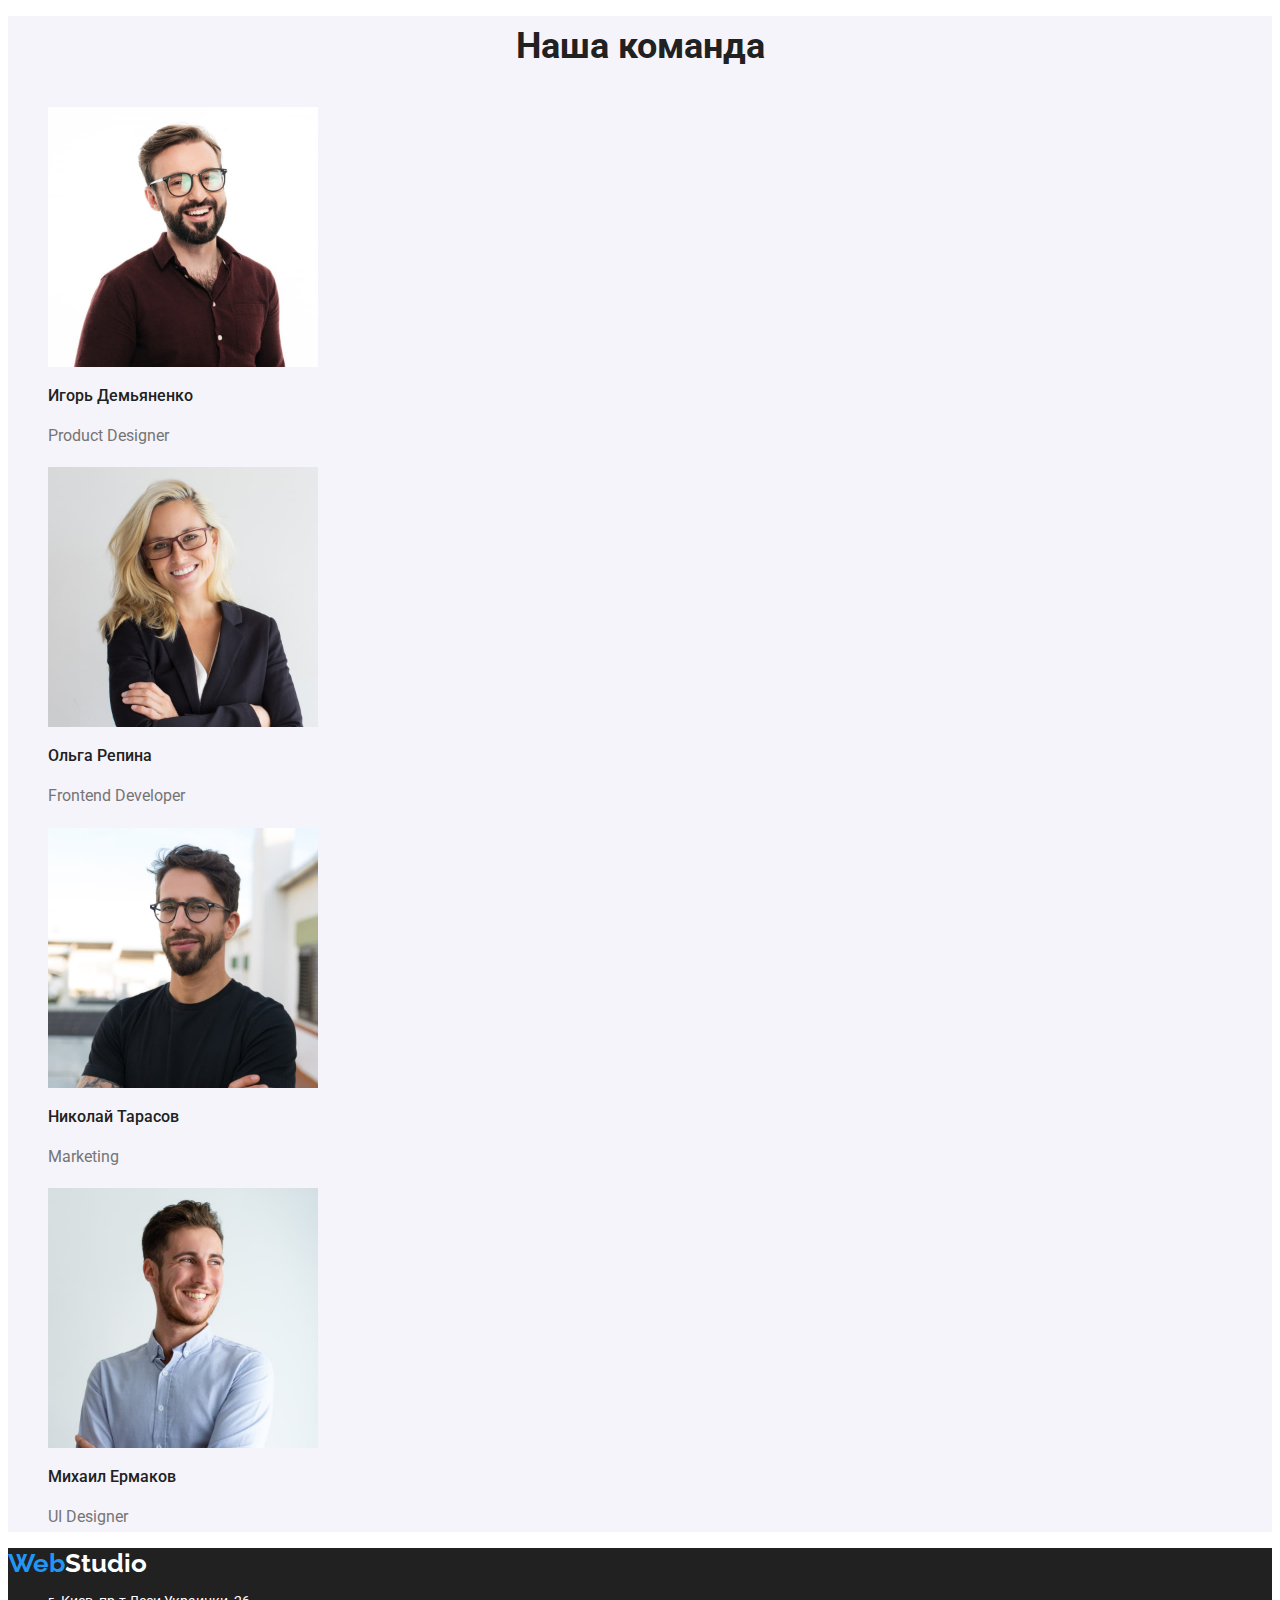
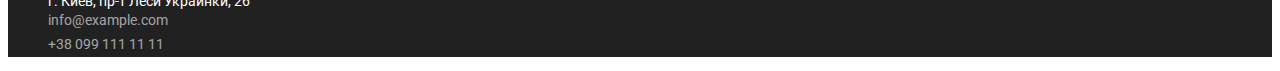
==== commit d9f221a6: "Подключение стилей" ====
--- a/index.html
+++ b/index.html
@@ -8,7 +8,7 @@
     <link rel="preconnect" href="https://fonts.googleapis.com">
     <link rel="preconnect" href="https://fonts.gstatic.com" crossorigin>
     <link href="https://fonts.googleapis.com/css2?family=Raleway:wght@700&family=Roboto:wght@400;500;700;900&display=swap" rel="stylesheet">
-    <link rel="stylesheet" href="./css/styles.css" />
+    <link rel="stylesheet" href="./CSS/styles.css" />
   </head>
   <body>
     <!-- основная навигация сайта -->
--- a/CSS/styles.css
+++ b/CSS/styles.css
@@ -0,0 +1,170 @@
+:root {
+  --primery-text-color: #757575;
+  --accent: #2196f3;
+  --title-text-color: #212121;
+  --primeri-white-color: #ffffff;
+  --optional-bt-color: #f5f4fa;
+  --tranparanted: rgba(255, 255, 255, 0.6);
+}
+
+/* основные стили */
+body {
+  background-color: var(--primeri-white-color);
+  color: var(--title-text-color);
+  font-family: Roboto, sans-serif;
+  font-size: 14px;
+}
+
+.logo {
+  color: var(--accent);
+  font-family: Raleway, sans-serif;
+  font-weight: 700;
+  font-size: 26px;
+  line-height: 1.19;
+}
+.logo-accent {
+  color: var(--title-text-color);
+}
+.list {
+  list-style: none;
+}
+.link,
+.logo {
+  text-decoration: none;
+}
+
+/* основная навигация сайта */
+
+.site-nav .link,
+.auth-nav .link {
+  color: var(--title-text-color);
+  font-weight: 500;
+  line-height: 1.14;
+}
+.site-nav .current {
+  color: var(--accent);
+}
+.auth-nav .link {
+  color: var(--primery-text-color);
+}
+.site-nav .link:hover,
+.site-nav .link:focus,
+.auth-nav .link:hover,
+.auth-nav .link:focus {
+  color: var(--accent);
+}
+
+/* герой */
+.hero {
+  background-color: var(--title-text-color);
+}
+.hero-title {
+  color: var(--primeri-white-color);
+  font-weight: 900;
+  font-size: 44px;
+  line-height: 1.36;
+  text-align: center;
+  letter-spacing: 0.06em;
+  text-transform: uppercase;
+}
+.button {
+  color: var(--title-text-color);
+  background-color: var(--primeri-white-color);
+}
+.button-hero {
+  background-color: var(--accent);
+  color: var(--primeri-white-color);
+
+  font-weight: 700;
+  font-size: 16px;
+  line-height: 1.9;
+  border: 0;
+  border-radius: 4px;
+}
+/* преимущества */
+
+.section-header {
+  font-size: 14px;
+  line-height: 1.14;
+}
+.section-text {
+  color: var(--primery-text-color);
+  line-height: 1.7;
+}
+/* команда */
+.comand {
+  background-color: var(--optional-bt-color);
+}
+.examples-work {
+  font-size: 36px;
+  line-height: 1.7;
+  text-align: center;
+}
+.comand-name {
+  font-weight: 500;
+  font-size: 16px;
+  line-height: 1.19;
+}
+.comand-text {
+  color: var(--primery-text-color);
+  font-size: 16px;
+  line-height: 1.9;
+}
+
+/* футтер */
+.footer {
+  background-color: var(--title-text-color);
+}
+.location {
+  color: var(--primeri-white-color);
+}
+.adress {
+  font-style: normal;
+}
+.contacts .transparent {
+  font-weight: 400;
+  font-size: 14px;
+  line-height: 1.7;
+  color: var(--tranparanted);
+}
+.contacts .transparent:hover,
+.contacts .transparent:focus {
+  color: var(--accent);
+}
+
+.footer-logo {
+  color: var(--primeri-white-color);
+}
+/* доп разметка портфолио */
+
+.button-filtr {
+  background-color: var(--optional-bt-color);
+  font-weight: 500;
+  font-family: inherit;
+  cursor: pointer;
+  border: 0;
+  border-radius: 4px;
+}
+.button-filtr:hover,
+.button-filtr:focus {
+  background-color: var(--accent);
+  color: var(--primeri-white-color);
+}
+/*разметка карточек */
+.list-filter {
+  color: var(--title-text-color);
+  text-decoration: none;
+}
+.list-filter .text {
+  color: var(--primery-text-color);
+}
+.list-filter .card {
+  font-size: 18px;
+  line-height: 2;
+}
+.list-filter .text {
+  font-weight: 400;
+  font-size: 16px;
+  line-height: 1.88;
+  letter-spacing: 0.03em;
+}
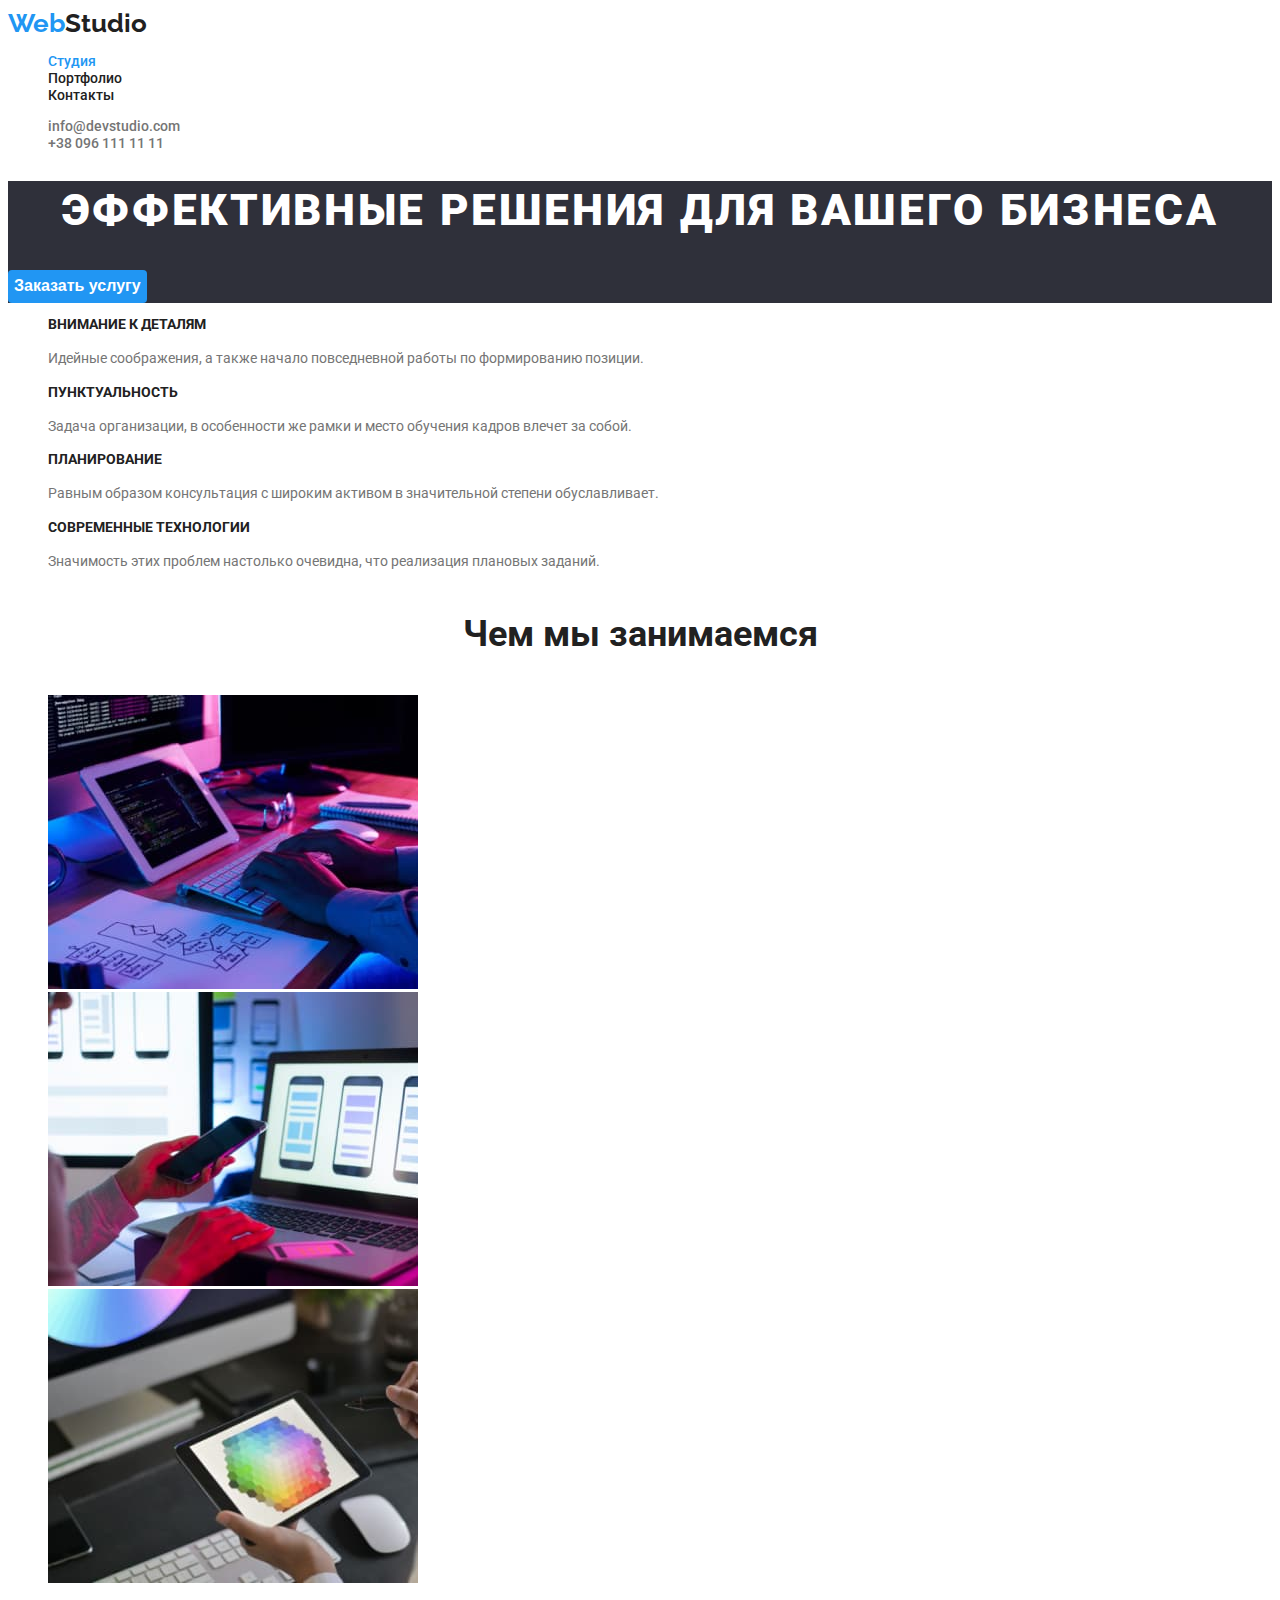
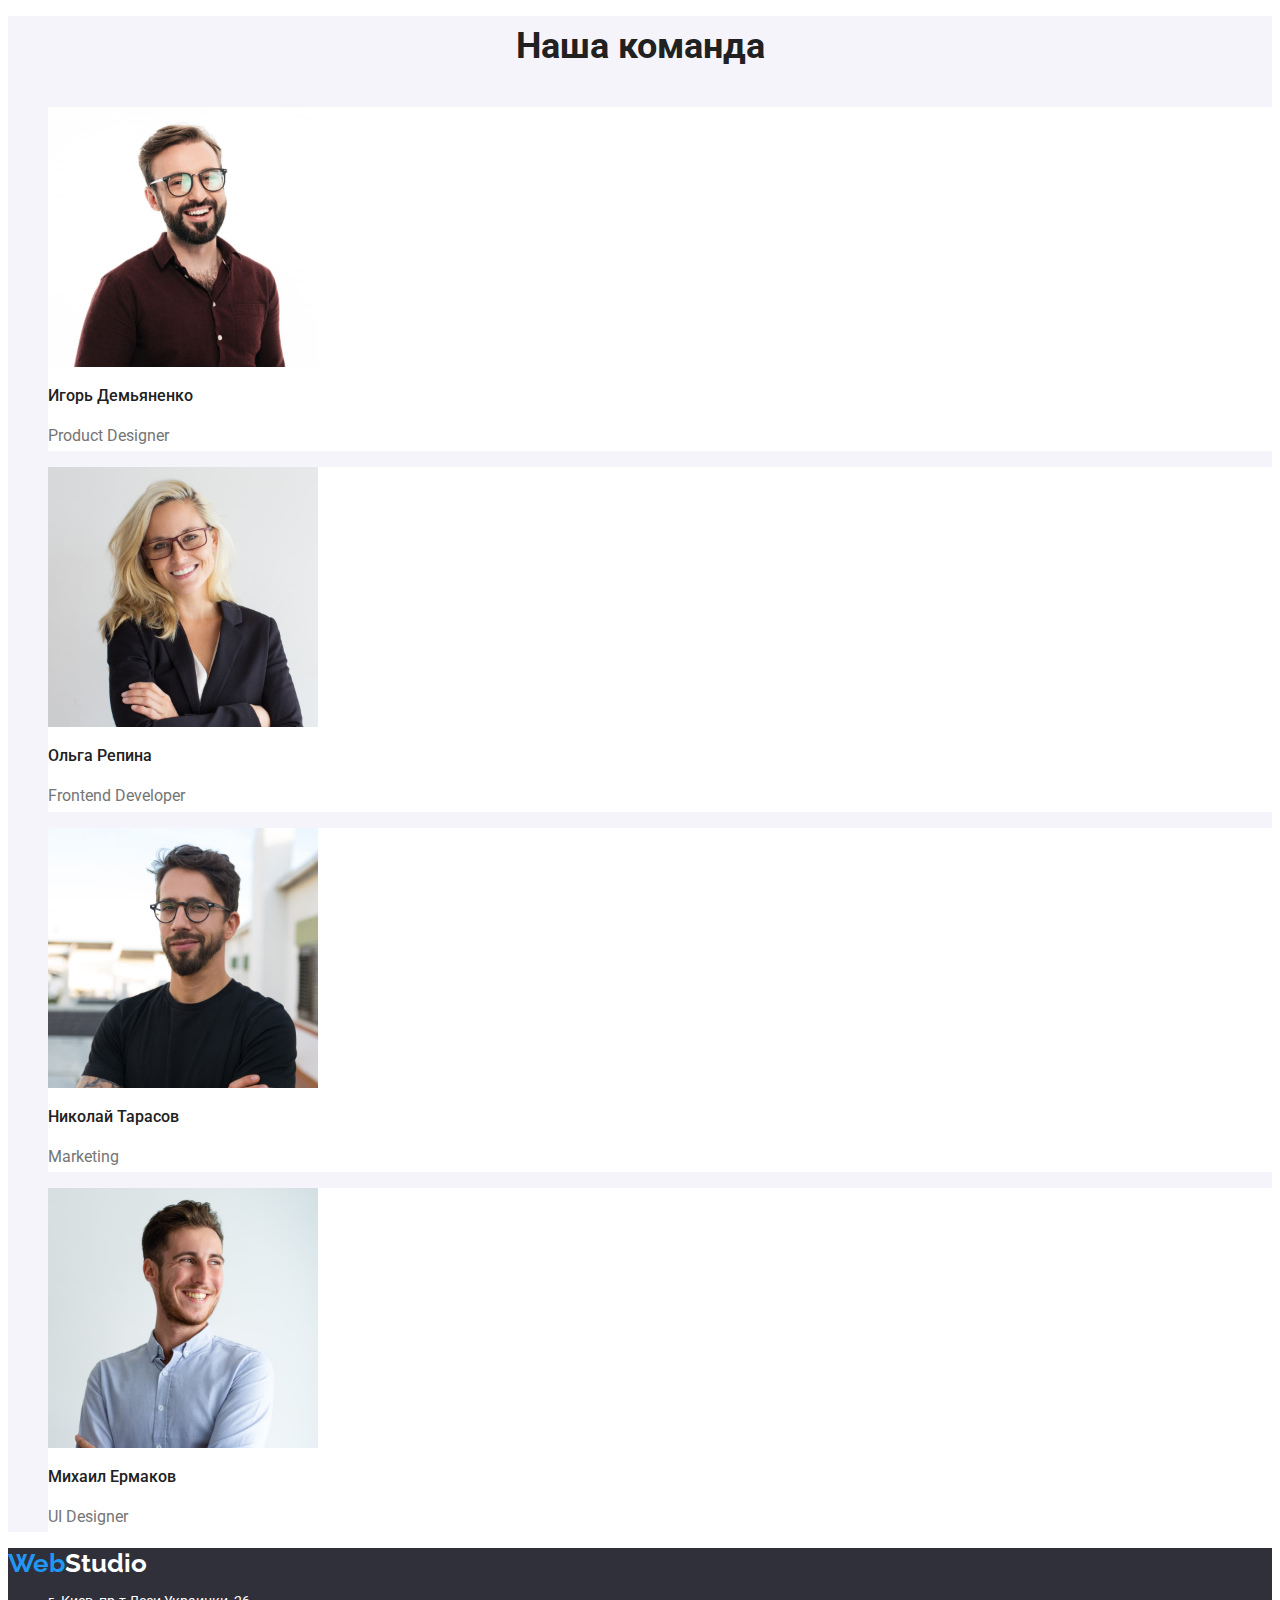
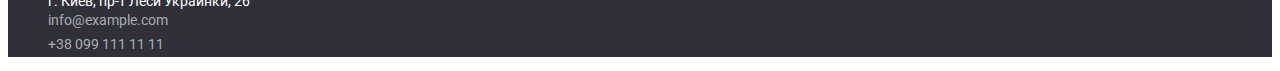
==== commit c1830fa5: "Добавил сласс на кнопку Все и корективы мелкие" ====
--- a/index.html
+++ b/index.html
@@ -107,7 +107,7 @@
       <section class="comand">
         <h2 class="examples-work">Наша команда</h2>
         <ul class="list">
-          <li>
+          <li class="example-cards">
             <img
               src="./images/img4.jpg"
               alt="Product Designer"
@@ -117,7 +117,7 @@
             <p class="comand-name">Игорь Демьяненко</p>
             <p lang="en" class="comand-text">Product Designer</p>
           </li>
-          <li>
+          <li class="example-cards">
             <img
               src="./images/img5.jpg"
               alt="Frontend Developer"
@@ -127,7 +127,7 @@
             <p class="comand-name">Ольга Репина</p>
             <p lang="en" class="comand-text">Frontend Developer</p>
           </li>
-          <li>
+          <li class="example-cards">
             <img
               src="./images/img6.jpg"
               alt="Marketing"
@@ -137,7 +137,7 @@
             <p class="comand-name">Николай Тарасов</p>
             <p lang="en" class="comand-text">Marketing</p>
           </li>
-          <li>
+          <li class="example-cards">
             <img
               src="./images/img7.jpg"
               alt="UI Designer"
--- a/CSS/styles.css
+++ b/CSS/styles.css
@@ -5,6 +5,7 @@
   --primeri-white-color: #ffffff;
   --optional-bt-color: #f5f4fa;
   --tranparanted: rgba(255, 255, 255, 0.6);
+  --pouring: #2f303a;
 }
 
 /* основные стили */
@@ -56,7 +57,7 @@
 
 /* герой */
 .hero {
-  background-color: var(--title-text-color);
+  background-color: var(--pouring);
 }
 .hero-title {
   color: var(--primeri-white-color);
@@ -86,6 +87,7 @@
 .section-header {
   font-size: 14px;
   line-height: 1.14;
+  text-transform: uppercase;
 }
 .section-text {
   color: var(--primery-text-color);
@@ -100,6 +102,9 @@
   line-height: 1.7;
   text-align: center;
 }
+.example-cards {
+  background-color: var(--primeri-white-color);
+}
 .comand-name {
   font-weight: 500;
   font-size: 16px;
@@ -113,7 +118,7 @@
 
 /* футтер */
 .footer {
-  background-color: var(--title-text-color);
+  background-color: var(--pouring);
 }
 .location {
   color: var(--primeri-white-color);
@@ -122,7 +127,6 @@
   font-style: normal;
 }
 .contacts .transparent {
-  font-weight: 400;
   font-size: 14px;
   line-height: 1.7;
   color: var(--tranparanted);
@@ -145,6 +149,7 @@
   border: 0;
   border-radius: 4px;
 }
+.current-button,
 .button-filtr:hover,
 .button-filtr:focus {
   background-color: var(--accent);
